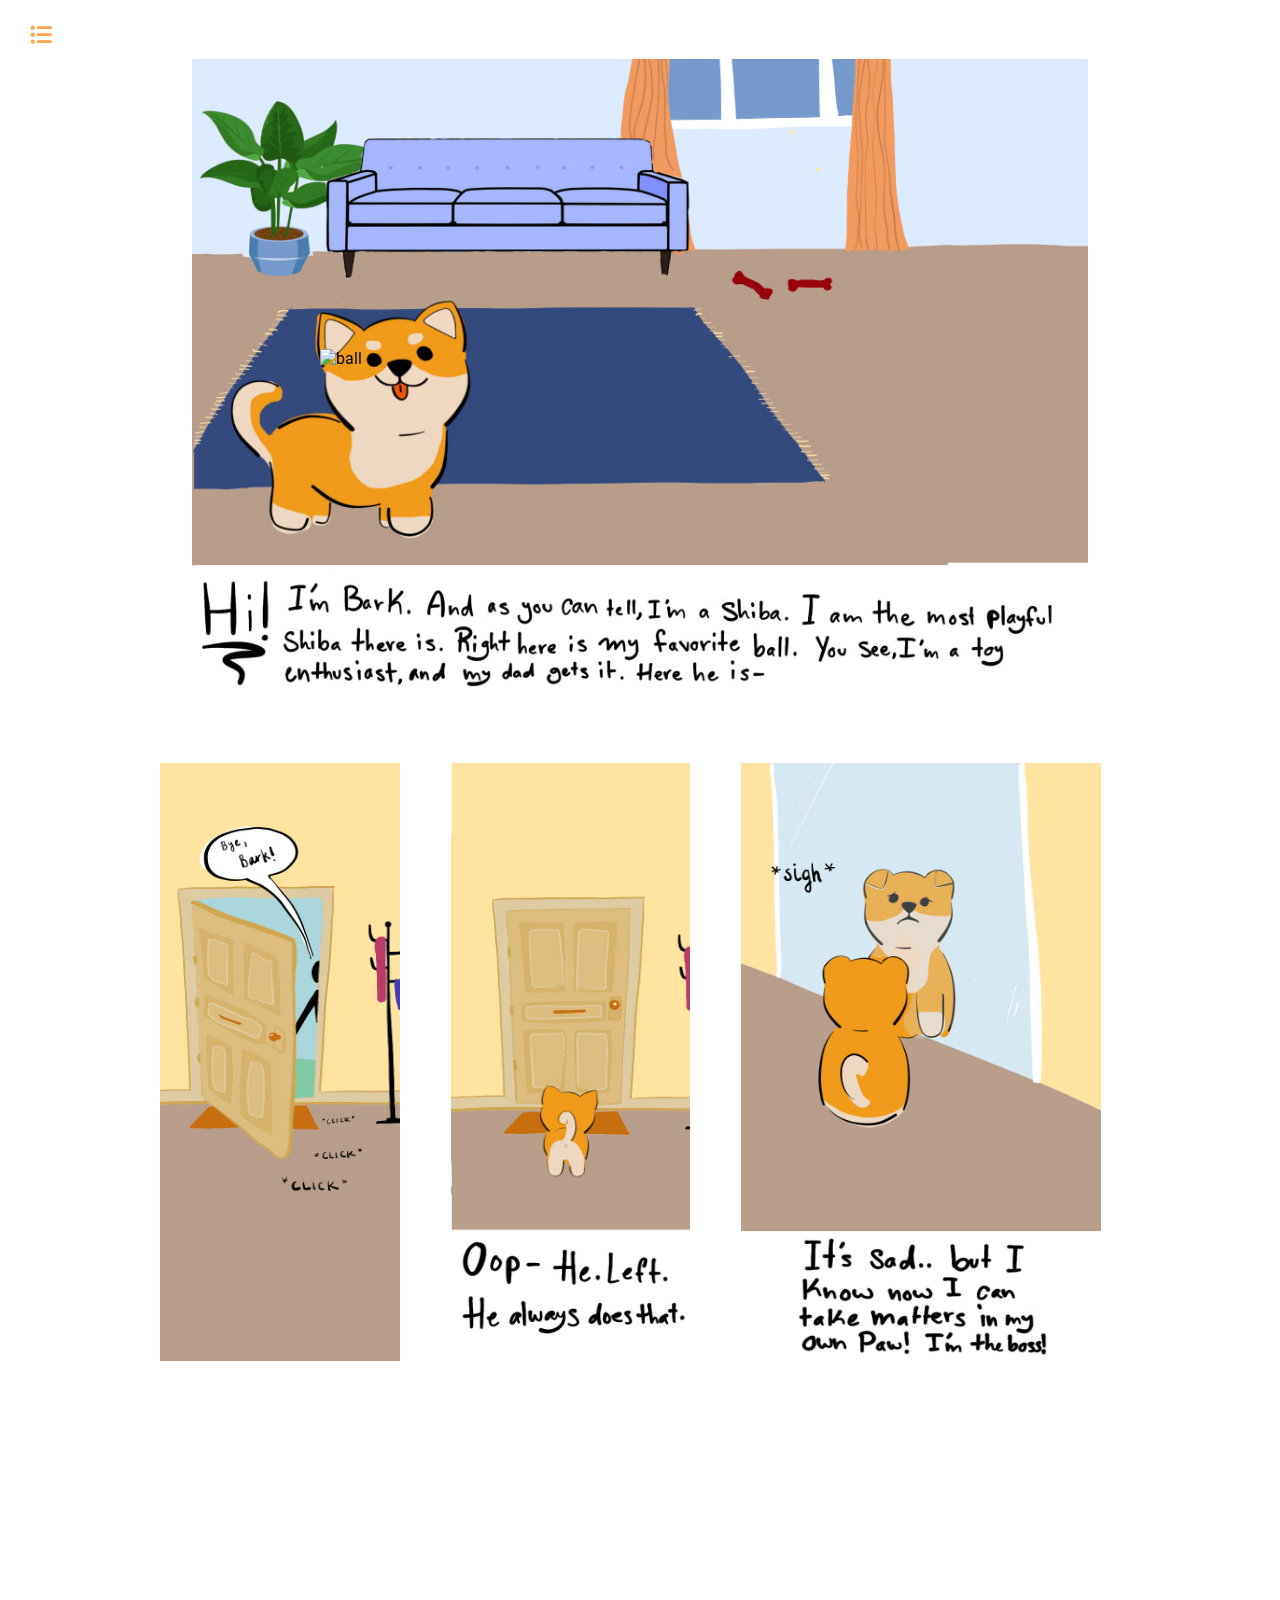
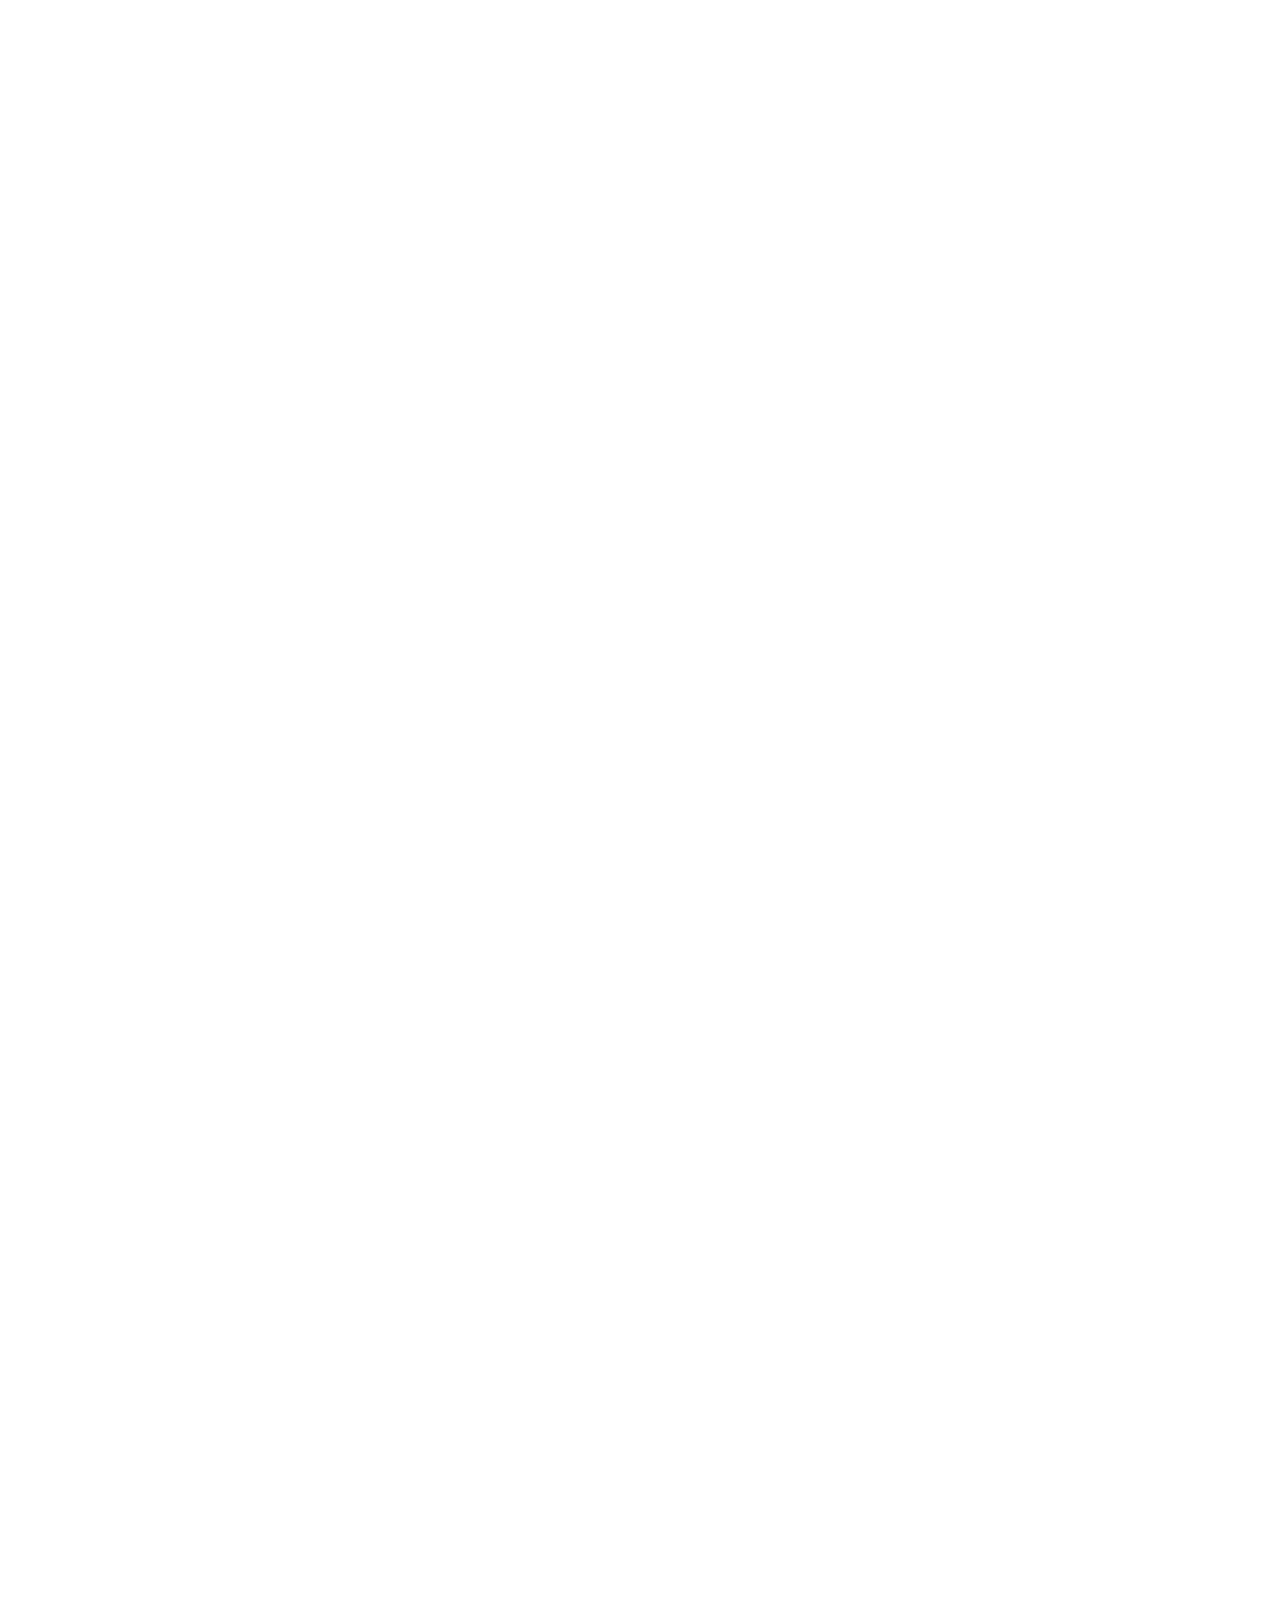
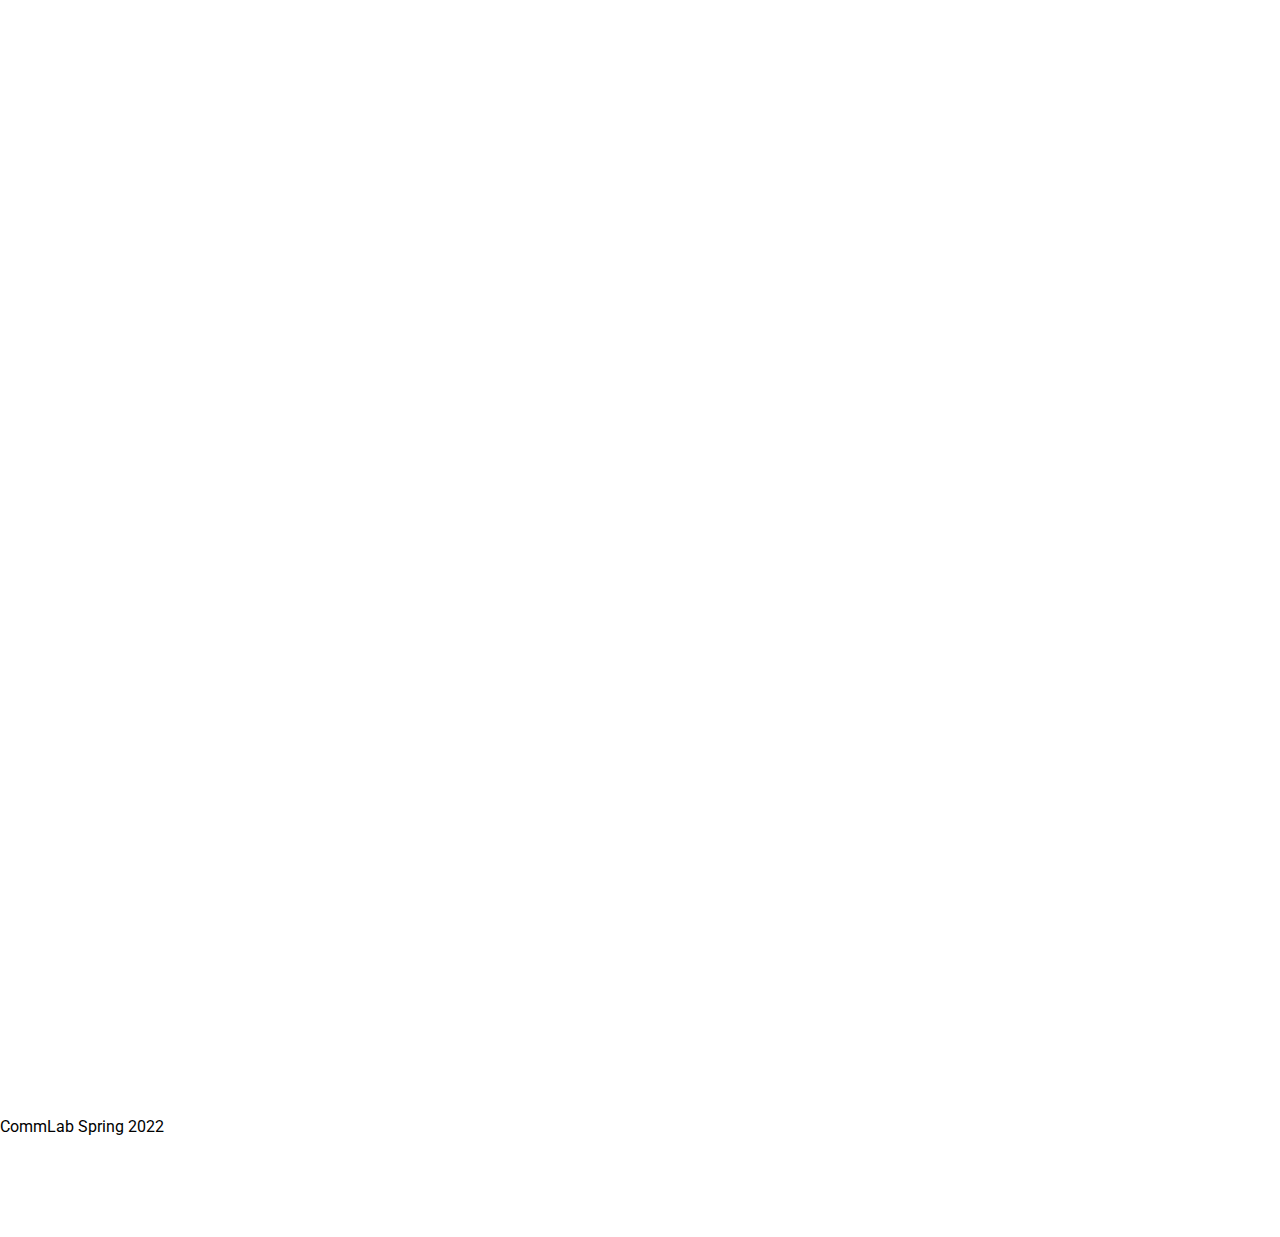
==== ComicWebsite/index.html @ 2ff25458 "ball fixed" ====
<!DOCTYPE html>
<html lang = "en" dir = "ltr">
	<head>
		<meta charset="utf-8">
		<title>ComixSite</title>
		<link rel="stylesheet" href="style.css">
		<link rel="stylesheet" href="https://cdnjs.cloudflare.com/ajax/libs/font-awesome/6.0.0/css/all.min.css">
		<link href="https://unpkg.com/aos@2.3.1/dist/aos.css" rel="stylesheet">
		<script src="https://unpkg.com/aos@2.3.1/dist/aos.js"></script>
		<script src="https://cdnjs.cloudflare.com/ajax/libs/howler/2.2.3/howler.js"></script>
		<script src = "jquery-3.6.0.min.js"></script>
		<!-- <script src="howler.min.js"></script> -->
		<script src="script.js" defer></script>

	</head>

	<body>
		<div class = "container">

			<div class = "sidebar">

				<ul>
					<li><a href="#film">
						<!--using span instead of div because this is inline text-->
						<span class="icon"><i class="fas fa-bone"></i></span>
						<span class="text">Comic</span>
						</a>
					</li>

					<li><a href="#synopsis">
						<span class="icon"><i class="fas fa-hand-peace"></i></span>
						<span class="text">Bloopers</span>
						</a>
					</li>

					<li><a href="#cast">
						<span class="icon"><i class="fas fa-user-group"></i></span>
						<span class="text">The Team</span>
						</a>
					</li>
				</ul>
			</div>

			<div class="header">
			    	<div class="navbar">
			        	<div class="bars">
			            	<a href="#">
			                	<i class="fas fa-list-ul"></i>
			            	</a>
			        	</div>
			    	</div>
			</div>

			<div id="main">
				<!-- Title Panel -->
				<div class = "panel" id = "pan0">
					<img src="panels/title.png" alt="panel0"> <!--id links to a tag above-->

				</div>

				<!--Panel1-->
				<div class = "panel" id = "pan1">
					<img src="panels/1.jpg" class="pan1-back" alt="panel1" data-aos="fade-up"> <!--id links to a tag above-->
					<img src="panels/ball.png" class="pan1-front" alt="ball" data-aos="fade-up" >

				</div>

				<!--Panel2-->
				<div class = "panel" id = "pan2">

					<div class = "subpanel">
						<div class = "img1">
							<img src="panels/2.jpg" alt="panel2" data-aos="fade-right"> <!--id links to a tag above-->
						</div>

						<div class= "img2">
							<img src="panels/3.jpg" alt="panel2" data-aos="fade-up" data-aos-delay="400" > <!--id links to a tag above-->
						</div>

						<div class = "img3">
							<img src="panels/4.jpg" alt="panel2" data-aos="fade-left" data-aos-delay="900" > <!--id links to a tag above-->
						</div>
						<!-- Sub divs for sub panels if needed -->
					</div>
				</div>

				<!--Panel1-->
				<div class = "panel" id = "pan3">
					<img src="panels/5.jpg" alt="panel3" data-aos="fade-up" data-aos-delay = "400" > <!--id links to a tag above-->
				</div>


				<!--Panel1-->
				<div class = "panel" id = "pan4">
					<div class = "subpanel">
						<div class = "img1">
							<img src="panels/6.jpg" alt="panel4" data-aos="fade-right" > <!--id links to a tag above-->
						</div>

						<div class= "img2">
							<img src="panels/7.jpg" alt="panel4" data-aos="zoom-in" data-aos-delay="400" > <!--id links to a tag above-->
						</div>

						<div class = "img3">
							<img src="panels/8.jpg" alt="panel4" data-aos="fade-left" data-aos-delay="900" > <!--id links to a tag above-->
						</div>
					</div>
				</div>

				<div class = "panel" id = "pan5">
					<div class = "subpanel">
						<div class = "img4">
							<img src="panels/9.jpg" alt="panel5" data-aos="fade-right"> <!--id links to a tag above-->
						</div>

						<div class= "img5">
							<img src="panels/10.jpg" alt="panel5" data-aos="zoom-in" data-aos-delay="400" > <!--id links to a tag above-->
						</div>

						<div class = "img6">
							<img src="panels/11.jpg" alt="panel5" data-aos="fade-left" data-aos-delay="900" > <!--id links to a tag above-->
						</div>
					</div>
				</div>

				<div class = "panel" id = "pan6">
					<img src="panels/12.jpg" alt="panel6" data-aos="fade-up" data-aos-delay = "400"> <!--id links to a tag above-->
				</div>

				<div>
				<p>	CommLab Spring 2022 </p>
				</div>


			</div>

		</div>

	</body>

</html>
---- ComicWebsite/style.css ----
@import url('https://fonts.googleapis.com/css2?family=Gideon+Roman&family=Roboto+Serif:ital@1&family=Roboto:wght@300&display=swap');
@import url('https://fonts.googleapis.com/css2?family=Gideon+Roman&family=Roboto:wght@300&display=swap');

*{ /*universal selector*/
	list-style: none;
    text-decoration: none;
    margin: 0;
    padding: 0;
    box-sizing: border-box;
	font-family: 'Roboto', sans-serif;
}
html {
	 scroll-snap-type: y mandatory;
}
body{
    background: white;
}

.sidebar{
    background: white; /*colors picked from hex value generator*/
    /*defining sidebar dimensions*/
    position: fixed;
    top: 0;
  	left: 0;
    width: 225px;
    height: 100%;
    padding: 20px 0;
    border-right: 2px solid #ff8000;
    /*to control speed at which bar shows up*/
    transition: all 0.9s ease;
}

.sidebar ul li a{
    display: block;
    padding: 13px 30px;
    border-bottom: 1px solid #ff8000;
    color: #e67300;
    font-size: 20px;
    position: relative;
}

.sidebar .icon{
    color: #ff8000;
    width: 30px;
    display: inline-block;
}


.sidebar ul li a:hover{ /*if hover over ul, li, or a tags specifically*/
    color: white;
    background: #ff8000;
    border-right: 2px solid #ff8000;
}

.sidebar ul li a:hover .icon{
    color: white;
}

.header { /*defining dimensions for page with the sidebar toggled on inititally*/
	position: absolute;
	top: 0;
    margin-left: 225px;
    font-size: 22px;
    /*adding transition to synch with sidebar*/
    transition: all 0.9s ease;
    width: calc(100% - 225px); /*to keep width fixed regardless of siderbar toggle*/
}

.navbar{
	/*defining dimensions for header bar*/
    background: white;
    height: 70px;
    display: flex;
    align-items: center;
    padding: 0 30px;
}

.bars a{
    color: #ffa64d;
}

.bars a:hover{ /*if hovering over the bar icon*/
    color: #e67300;
}




 /*#main{
	display:  flex;
	column and flex:1 to make every section fit into a column
	flex-direction: column;
	flex:  1;
	align-items: center;
	font-size: 25px;
	margin-top: 80px;
	margin-left: 225px;
    adding transition to synch with sidebar
    transition: all 0.5s ease;
    width: calc(100% - 225px); /*to keep width fixed regardless of siderbar toggle
}  */

.panel {
	display: flex;
	flex-direction: column;
	margin: 40px;
	margin-left: 225px;
	width: calc(100% - 225px);
	justify-content: center;
	scroll-snap-align: center;
	transition: all 0.9s ease; 
    scroll-snap-stop: center;
}

.subpanel{
	display: flex;
	flex-direction: row;
	width: 100%;
	justify-content: right;
	text-align: right;
	margin-top: 20px;
}
#pan1 {
	position: relative;
}
.pan1-back {
	position: relative;
}

.pan1-front {
	position: absolute;
	z-index: 2;
	max-width: 400px;
	max-height: 400px;
	top: calc(40%);
	left: calc(23%);
	transition: transform 0.9s ease;
}
.img1{
	flex: 1;
	text-align: right;
	margin-left: 4.5%;
}
.img2{
	flex: 1;
	text-align: center;
}
.img3{
	flex: 1.5;
	text-align: left;
	margin-right: 2%;
}

.img1 img, .img2 img, .img3 img {
	height: 90%;
	width:85%;
}

.img4{
	flex: 1;
	text-align: right;
	margin-left: 5%;
}
.img5{
	flex: 1.25;
	text-align: center;
}
.img6{
	flex: 1;
	text-align: left;
	margin-right: 4%;
}

.img4 img, .img5 img, .img6 img {
	height: 90%;
}

#pan0{
	margin-top: -60px;
	padding-bottom: 60px;
}

/* #pan6{
	padding-bottom: 50px;
} */

.panel img{
	flex: 1;
	width: 70%;
	align-self: center;
}


body.active .sidebar{ /*if sidebar is active*/
    left: -225px;
}

body.active .header, body.active .main, body.active .panel{ /*if sidebar is not active*/
    margin-left: 0px;
    width: 100%;
}

body.active .pan1-front{
	top: calc(45%);
	left: calc(25%);
}
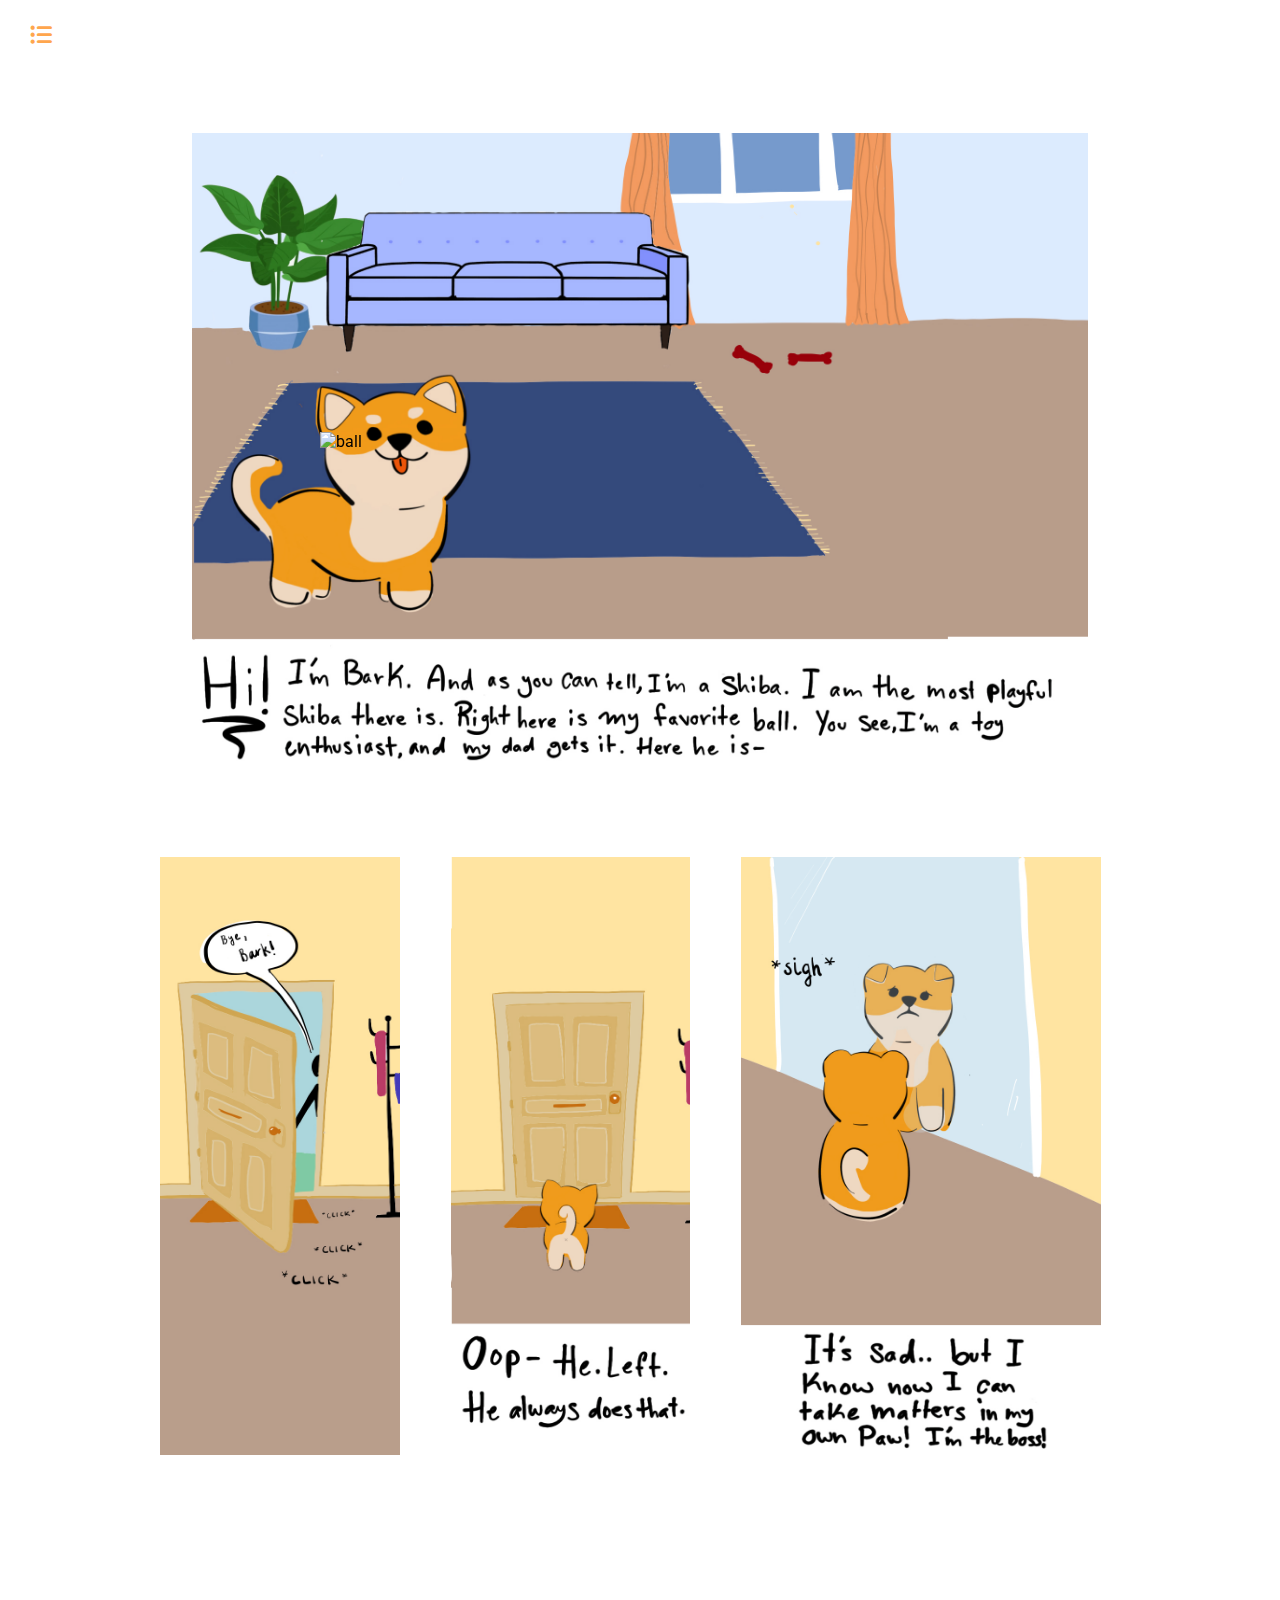
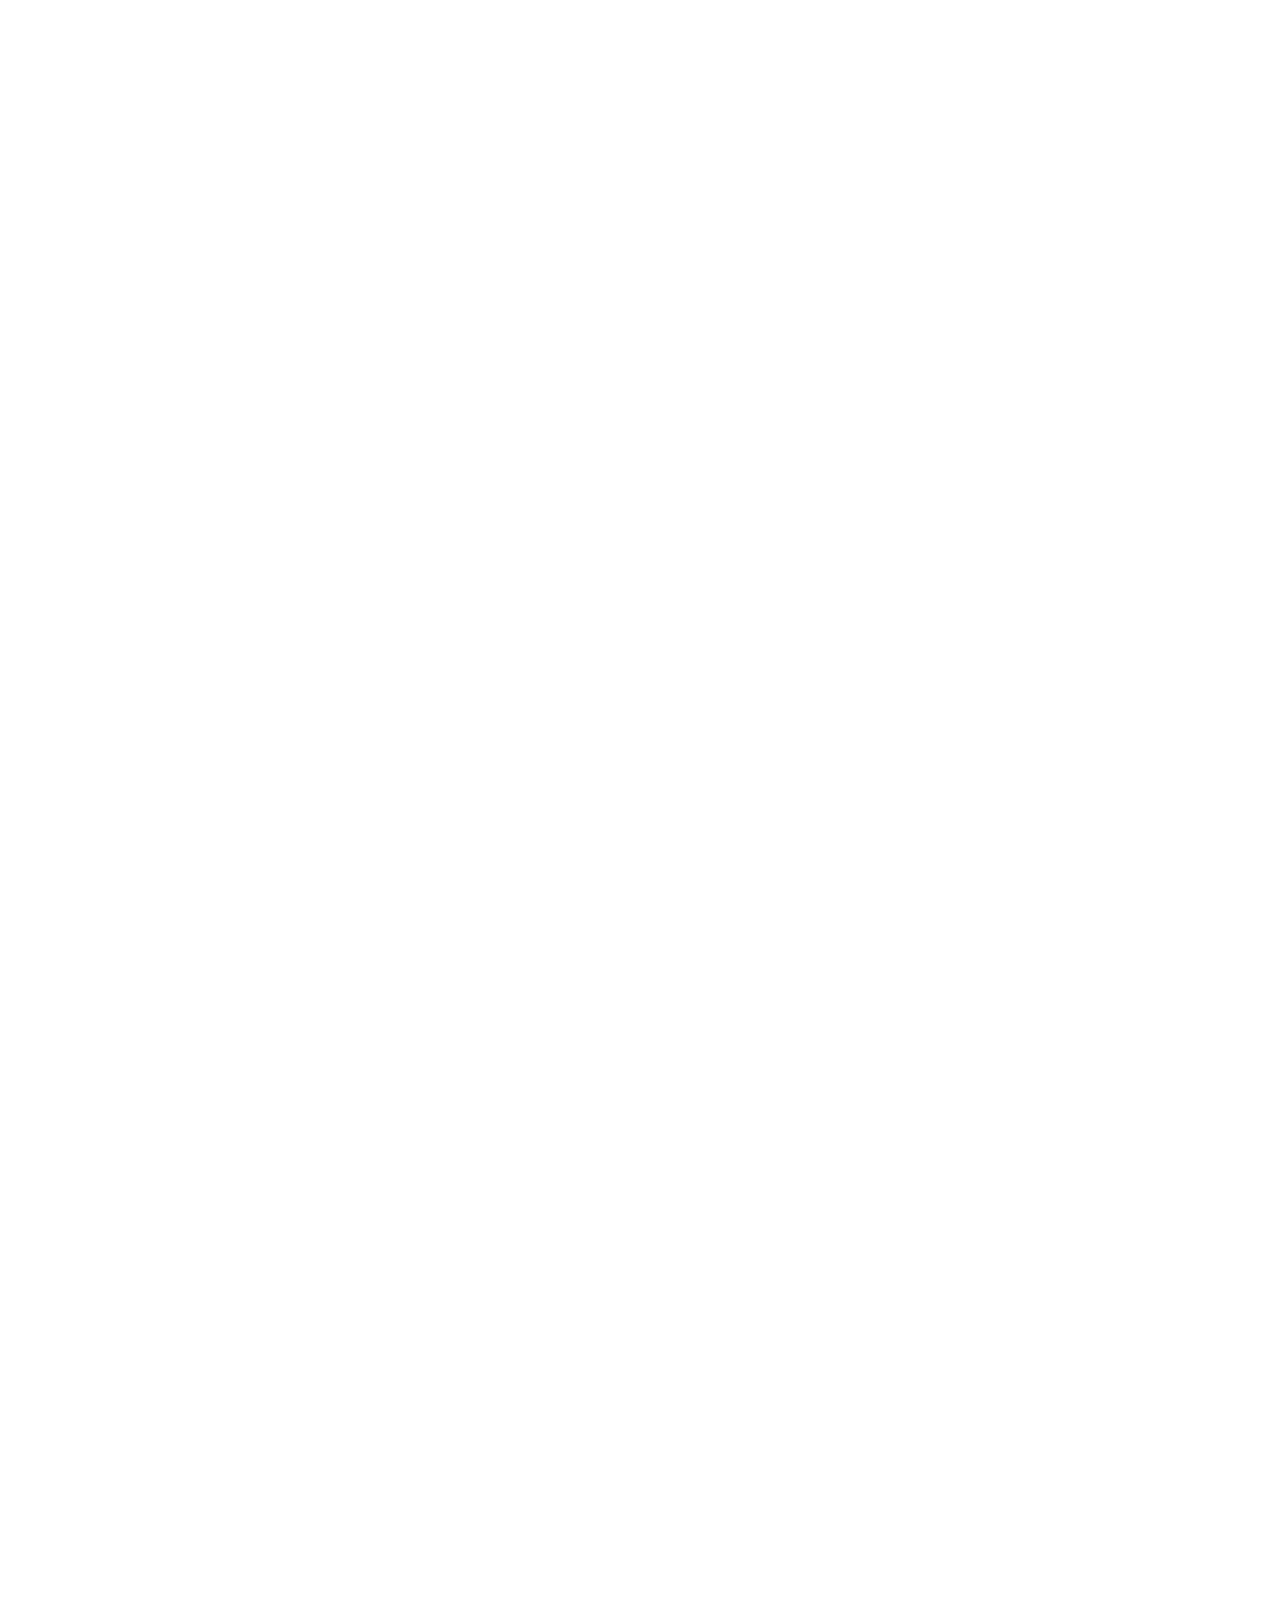
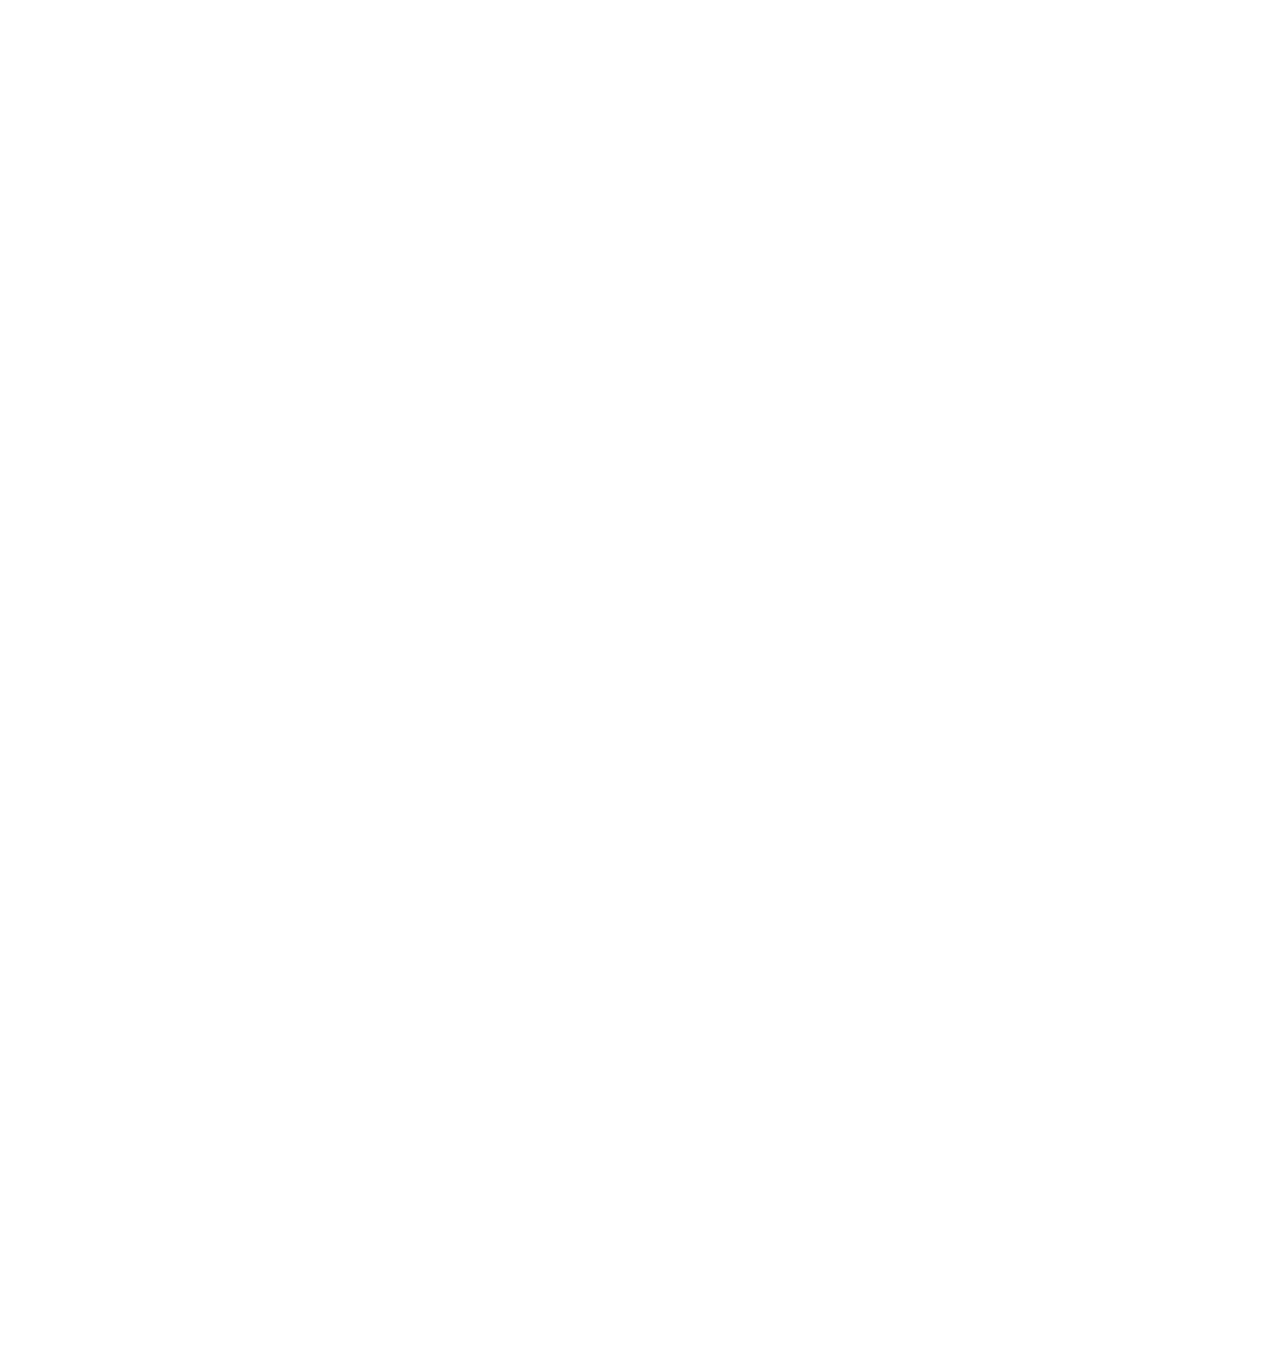
==== commit 511fb368: "added button" ====
--- a/ComicWebsite/index.html
+++ b/ComicWebsite/index.html
@@ -54,15 +54,22 @@
 			<div id="main">
 				<!-- Title Panel -->
 				<div class = "panel" id = "pan0">
+					<audio controls autoplay>
+  					<source src="sounds/barkBarking.mp3">
+					</audio>
 					<img src="panels/title.png" alt="panel0"> <!--id links to a tag above-->
-
+					<div class = "subpanel">
+						<!-- Sub divs for sub panels if needed -->
+					</div>
 				</div>
 
 				<!--Panel1-->
 				<div class = "panel" id = "pan1">
-					<img src="panels/1.jpg" class="pan1-back" alt="panel1" data-aos="fade-up"> <!--id links to a tag above-->
-					<img src="panels/ball.png" class="pan1-front" alt="ball" data-aos="fade-up" >
-
+					<img src="panels/1.jpg" class="pan1-back" alt="panel1" data-aos="fade-up" data-aos-duration="800"> <!--id links to a tag above-->
+					<img src="panels/ball.png" id = "ball" class="pan1-front" alt="ball" data-aos="fade-up" data-aos-duration="800">
+					<div class = "subpanel">
+						<!-- Sub divs for sub panels if needed -->
+					</div>
 				</div>
 
 				<!--Panel2-->
@@ -70,15 +77,15 @@
 
 					<div class = "subpanel">
 						<div class = "img1">
-							<img src="panels/2.jpg" alt="panel2" data-aos="fade-right"> <!--id links to a tag above-->
+							<img src="panels/2.jpg" alt="panel2" data-aos="fade-right" data-aos-duration="800"> <!--id links to a tag above-->
 						</div>
 
 						<div class= "img2">
-							<img src="panels/3.jpg" alt="panel2" data-aos="fade-up" data-aos-delay="400" > <!--id links to a tag above-->
+							<img src="panels/3.jpg" alt="panel2" data-aos="fade-up" data-aos-delay="400" data-aos-duration="800"> <!--id links to a tag above-->
 						</div>
 
 						<div class = "img3">
-							<img src="panels/4.jpg" alt="panel2" data-aos="fade-left" data-aos-delay="900" > <!--id links to a tag above-->
+							<img src="panels/4.jpg" alt="panel2" data-aos="fade-left" data-aos-delay="900" data-aos-duration="800"> <!--id links to a tag above-->
 						</div>
 						<!-- Sub divs for sub panels if needed -->
 					</div>
@@ -86,7 +93,10 @@
 
 				<!--Panel1-->
 				<div class = "panel" id = "pan3">
-					<img src="panels/5.jpg" alt="panel3" data-aos="fade-up" data-aos-delay = "400" > <!--id links to a tag above-->
+					<img src="panels/5.jpg" alt="panel3" data-aos="fade-up" data-aos-duration="800"> <!--id links to a tag above-->
+					<div class = "subpanel">
+						<!-- Sub divs for sub panels if needed -->
+					</div>
 				</div>
 
 
@@ -94,15 +104,15 @@
 				<div class = "panel" id = "pan4">
 					<div class = "subpanel">
 						<div class = "img1">
-							<img src="panels/6.jpg" alt="panel4" data-aos="fade-right" > <!--id links to a tag above-->
+							<img src="panels/6.jpg" alt="panel4" data-aos="fade-right" data-aos-duration="800"> <!--id links to a tag above-->
 						</div>
 
 						<div class= "img2">
-							<img src="panels/7.jpg" alt="panel4" data-aos="zoom-in" data-aos-delay="400" > <!--id links to a tag above-->
+							<img src="panels/7.jpg" alt="panel4" data-aos="zoom-in" data-aos-delay="400" data-aos-duration="800"> <!--id links to a tag above-->
 						</div>
 
 						<div class = "img3">
-							<img src="panels/8.jpg" alt="panel4" data-aos="fade-left" data-aos-delay="900" > <!--id links to a tag above-->
+							<img src="panels/8.jpg" alt="panel4" data-aos="fade-left" data-aos-delay="900" data-aos-duration="800"> <!--id links to a tag above-->
 						</div>
 					</div>
 				</div>
@@ -110,30 +120,31 @@
 				<div class = "panel" id = "pan5">
 					<div class = "subpanel">
 						<div class = "img4">
-							<img src="panels/9.jpg" alt="panel5" data-aos="fade-right"> <!--id links to a tag above-->
+							<img src="panels/9.jpg" alt="panel5" data-aos="fade-right" data-aos-duration="800"> <!--id links to a tag above-->
 						</div>
 
 						<div class= "img5">
-							<img src="panels/10.jpg" alt="panel5" data-aos="zoom-in" data-aos-delay="400" > <!--id links to a tag above-->
+							<img src="panels/10.jpg" alt="panel5" data-aos="zoom-in" data-aos-delay="400" data-aos-duration="800"> <!--id links to a tag above-->
 						</div>
 
 						<div class = "img6">
-							<img src="panels/11.jpg" alt="panel5" data-aos="fade-left" data-aos-delay="900" > <!--id links to a tag above-->
+							<img src="panels/11.jpg" alt="panel5" data-aos="fade-left" data-aos-delay="900" data-aos-duration="800"> <!--id links to a tag above-->
 						</div>
 					</div>
 				</div>
 
 				<div class = "panel" id = "pan6">
-					<img src="panels/12.jpg" alt="panel6" data-aos="fade-up" data-aos-delay = "400"> <!--id links to a tag above-->
+					<img src="panels/12.jpg" alt="panel6" data-aos="fade-up" data-aos-duration="800"> <!--id links to a tag above-->
+					<div class = "subpanel">
+						<!-- Sub divs for sub panels if needed -->
+					</div>
 				</div>
 
 				<div>
-				<p>	CommLab Spring 2022 </p>
 				</div>
 
 
 			</div>
-
 		</div>
 
 	</body>
--- a/ComicWebsite/style.css
+++ b/ComicWebsite/style.css
@@ -201,8 +201,8 @@
 }
 
 body.active .pan1-front{
-	top: calc(45%);
-	left: calc(25%);
-}
-
-
+	top: 45%;
+	left: 25%;
+}
+
+
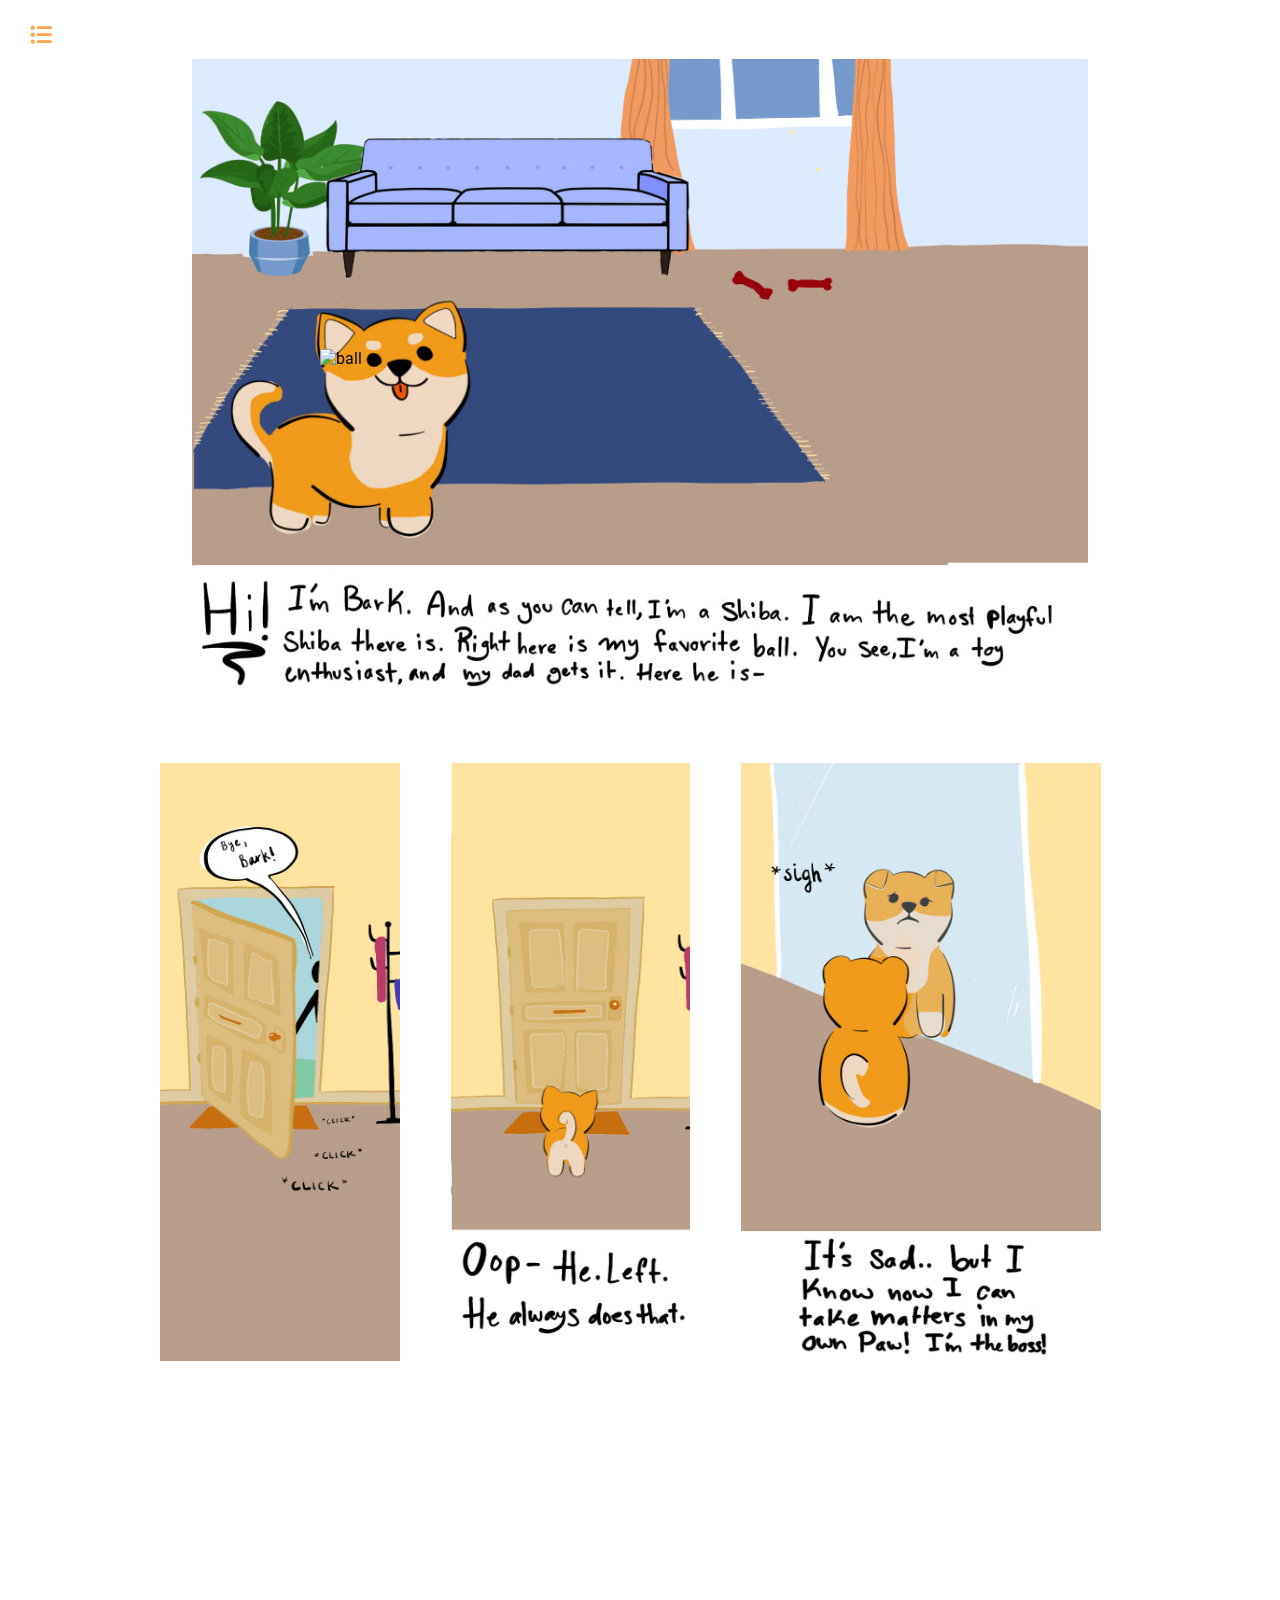
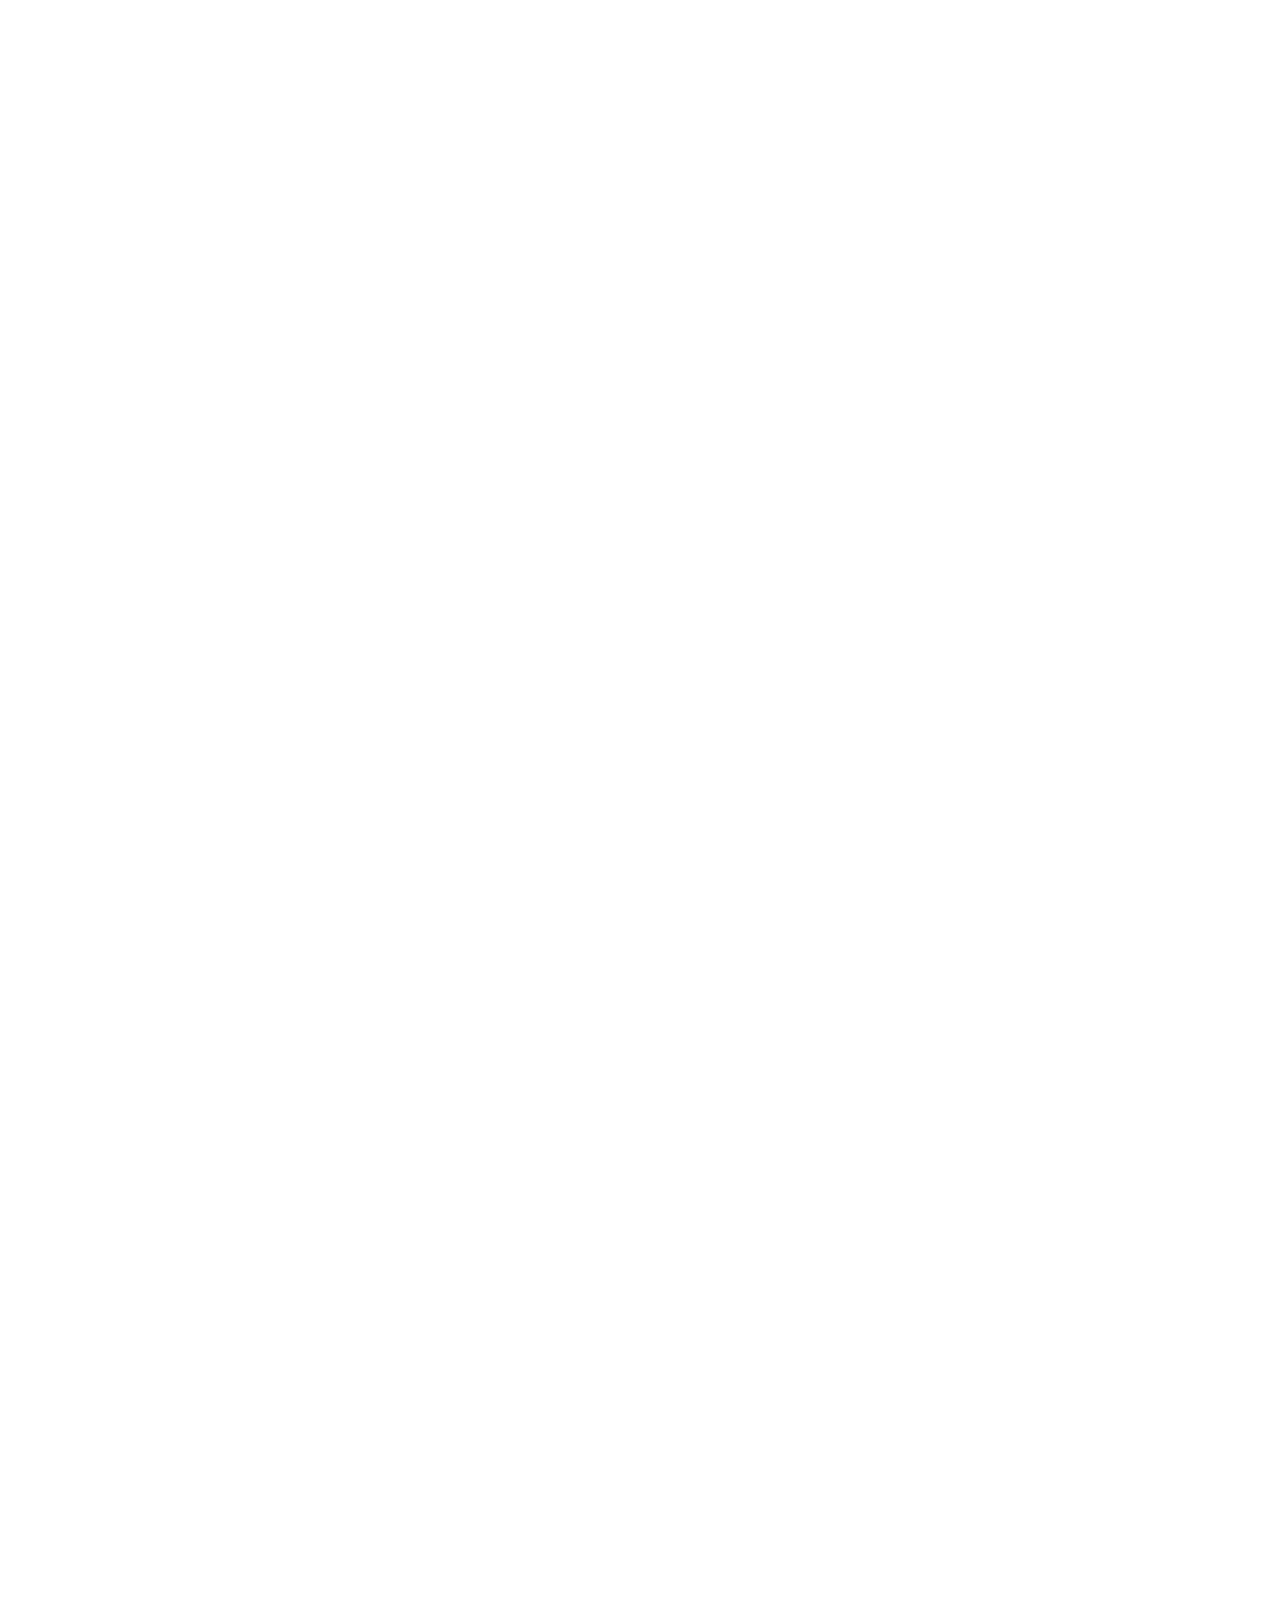
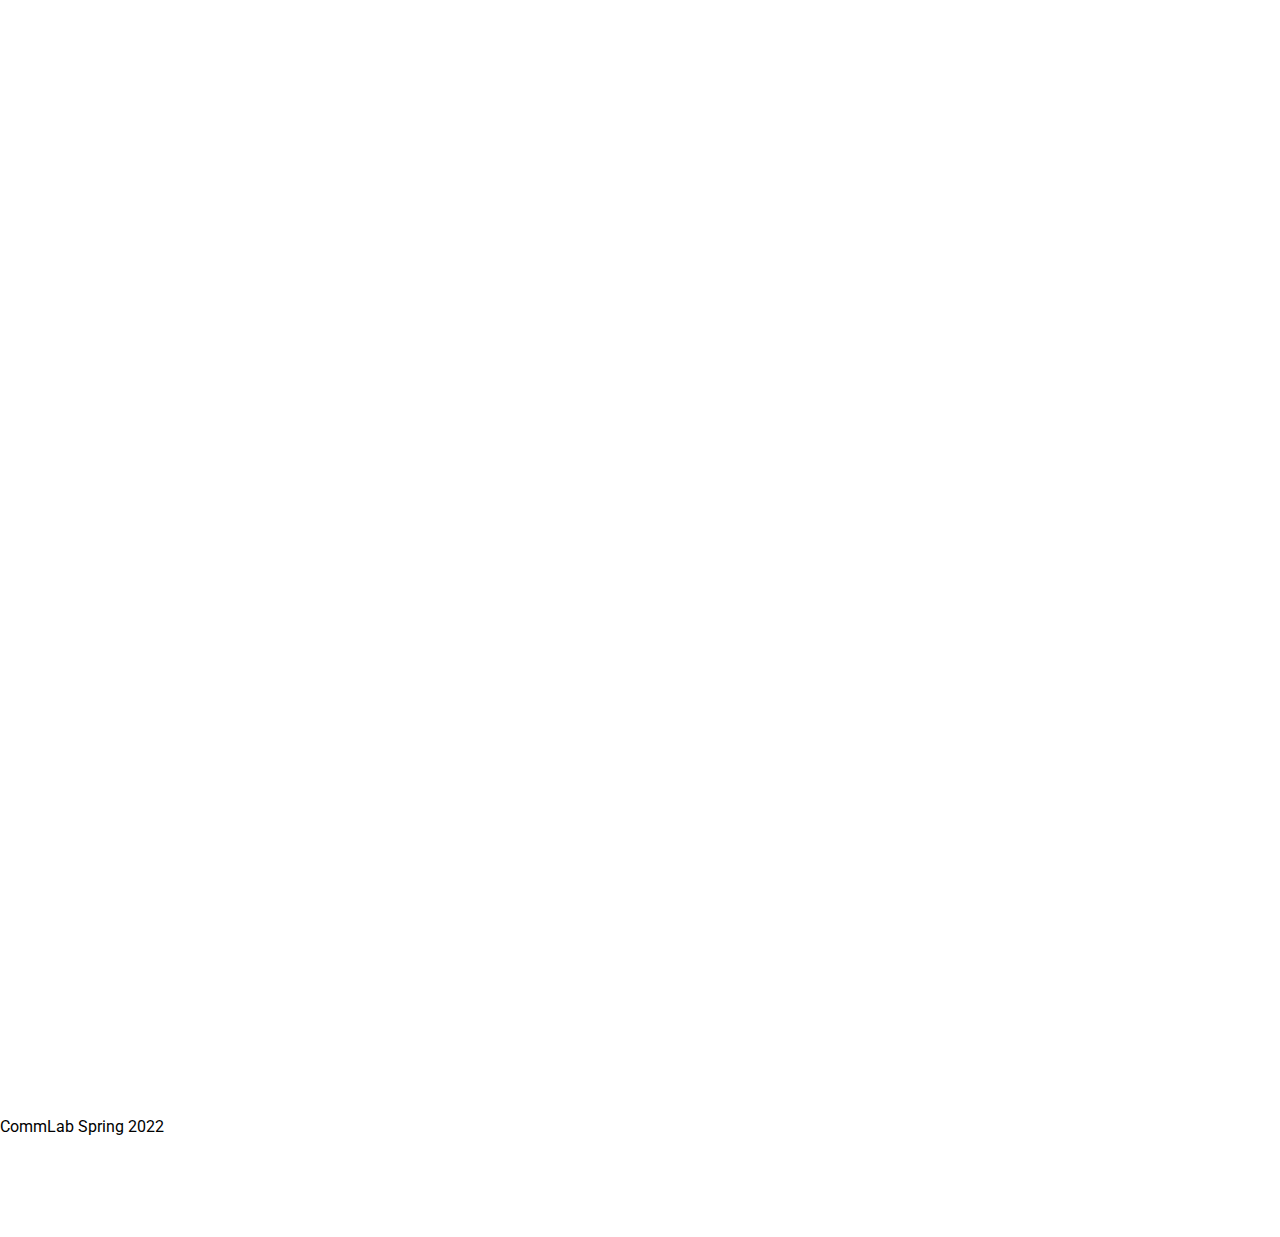
==== commit a451ad9f: "team.html added" ====
--- a/ComicWebsite/index.html
+++ b/ComicWebsite/index.html
@@ -20,7 +20,7 @@
 			<div class = "sidebar">
 
 				<ul>
-					<li><a href="#film">
+					<li><a href="index.html">
 						<!--using span instead of div because this is inline text-->
 						<span class="icon"><i class="fas fa-bone"></i></span>
 						<span class="text">Comic</span>
@@ -54,22 +54,15 @@
 			<div id="main">
 				<!-- Title Panel -->
 				<div class = "panel" id = "pan0">
-					<audio controls autoplay>
-  					<source src="sounds/barkBarking.mp3">
-					</audio>
 					<img src="panels/title.png" alt="panel0"> <!--id links to a tag above-->
-					<div class = "subpanel">
-						<!-- Sub divs for sub panels if needed -->
-					</div>
+
 				</div>
 
 				<!--Panel1-->
 				<div class = "panel" id = "pan1">
-					<img src="panels/1.jpg" class="pan1-back" alt="panel1" data-aos="fade-up" data-aos-duration="800"> <!--id links to a tag above-->
-					<img src="panels/ball.png" id = "ball" class="pan1-front" alt="ball" data-aos="fade-up" data-aos-duration="800">
-					<div class = "subpanel">
-						<!-- Sub divs for sub panels if needed -->
-					</div>
+					<img src="panels/1.jpg" class="pan1-back" alt="panel1" data-aos="fade-up"> <!--id links to a tag above-->
+					<img src="panels/ball.png" class="pan1-front" alt="ball" data-aos="fade-up" >
+
 				</div>
 
 				<!--Panel2-->
@@ -77,15 +70,15 @@
 
 					<div class = "subpanel">
 						<div class = "img1">
-							<img src="panels/2.jpg" alt="panel2" data-aos="fade-right" data-aos-duration="800"> <!--id links to a tag above-->
+							<img src="panels/2.jpg" alt="panel2" data-aos="fade-right"> <!--id links to a tag above-->
 						</div>
 
 						<div class= "img2">
-							<img src="panels/3.jpg" alt="panel2" data-aos="fade-up" data-aos-delay="400" data-aos-duration="800"> <!--id links to a tag above-->
+							<img src="panels/3.jpg" alt="panel2" data-aos="fade-up" data-aos-delay="400" > <!--id links to a tag above-->
 						</div>
 
 						<div class = "img3">
-							<img src="panels/4.jpg" alt="panel2" data-aos="fade-left" data-aos-delay="900" data-aos-duration="800"> <!--id links to a tag above-->
+							<img src="panels/4.jpg" alt="panel2" data-aos="fade-left" data-aos-delay="900" > <!--id links to a tag above-->
 						</div>
 						<!-- Sub divs for sub panels if needed -->
 					</div>
@@ -93,10 +86,7 @@
 
 				<!--Panel1-->
 				<div class = "panel" id = "pan3">
-					<img src="panels/5.jpg" alt="panel3" data-aos="fade-up" data-aos-duration="800"> <!--id links to a tag above-->
-					<div class = "subpanel">
-						<!-- Sub divs for sub panels if needed -->
-					</div>
+					<img src="panels/5.jpg" alt="panel3" data-aos="fade-up" data-aos-delay = "300" > <!--id links to a tag above-->
 				</div>
 
 
@@ -104,15 +94,15 @@
 				<div class = "panel" id = "pan4">
 					<div class = "subpanel">
 						<div class = "img1">
-							<img src="panels/6.jpg" alt="panel4" data-aos="fade-right" data-aos-duration="800"> <!--id links to a tag above-->
+							<img src="panels/6.jpg" alt="panel4" data-aos="fade-right"> <!--id links to a tag above-->
 						</div>
 
 						<div class= "img2">
-							<img src="panels/7.jpg" alt="panel4" data-aos="zoom-in" data-aos-delay="400" data-aos-duration="800"> <!--id links to a tag above-->
+							<img src="panels/7.jpg" alt="panel4" data-aos="zoom-in" data-aos-delay="400" > <!--id links to a tag above-->
 						</div>
 
 						<div class = "img3">
-							<img src="panels/8.jpg" alt="panel4" data-aos="fade-left" data-aos-delay="900" data-aos-duration="800"> <!--id links to a tag above-->
+							<img src="panels/8.jpg" alt="panel4" data-aos="fade-left" data-aos-delay="900" > <!--id links to a tag above-->
 						</div>
 					</div>
 				</div>
@@ -120,31 +110,30 @@
 				<div class = "panel" id = "pan5">
 					<div class = "subpanel">
 						<div class = "img4">
-							<img src="panels/9.jpg" alt="panel5" data-aos="fade-right" data-aos-duration="800"> <!--id links to a tag above-->
+							<img src="panels/9.jpg" alt="panel5" data-aos="fade-right"> <!--id links to a tag above-->
 						</div>
 
 						<div class= "img5">
-							<img src="panels/10.jpg" alt="panel5" data-aos="zoom-in" data-aos-delay="400" data-aos-duration="800"> <!--id links to a tag above-->
+							<img src="panels/10.jpg" alt="panel5" data-aos="zoom-in" data-aos-delay="400" > <!--id links to a tag above-->
 						</div>
 
 						<div class = "img6">
-							<img src="panels/11.jpg" alt="panel5" data-aos="fade-left" data-aos-delay="900" data-aos-duration="800"> <!--id links to a tag above-->
+							<img src="panels/11.jpg" alt="panel5" data-aos="fade-left" data-aos-delay="900" > <!--id links to a tag above-->
 						</div>
 					</div>
 				</div>
 
 				<div class = "panel" id = "pan6">
-					<img src="panels/12.jpg" alt="panel6" data-aos="fade-up" data-aos-duration="800"> <!--id links to a tag above-->
-					<div class = "subpanel">
-						<!-- Sub divs for sub panels if needed -->
-					</div>
+					<img src="panels/12.jpg" alt="panel6" data-aos="fade-up" data-aos-delay = "300"> <!--id links to a tag above-->
 				</div>
 
 				<div>
+				<p>	CommLab Spring 2022 </p>
 				</div>
 
 
 			</div>
+
 		</div>
 
 	</body>
--- a/ComicWebsite/style.css
+++ b/ComicWebsite/style.css
@@ -190,6 +190,82 @@
 	align-self: center;
 }
 
+.section{
+	display: flex;
+	flex-direction: column;
+	flex: 1;
+	margin: 20px;
+	filter:  drop-shadow(2px 2px 4px #888888);
+	background-color: aliceblue;
+	width: 80%;
+	justify-content: center;
+}
+
+.content{
+	display: flex;
+}
+
+
+.section h3, b{
+
+	padding-top: 30px;
+	padding-bottom: 10px;
+	color:  #004d4d;
+	font-family: 'Roboto Serif', sans-serif;
+	font-weight: bold;
+	font-style: italic;
+	text-align: center;
+
+}
+
+.section h5{
+	flex: 1;
+	font-size: 1.4rem;
+	color:  #004d4d;
+	margin-top: 30px;
+	margin-left: 40px;
+	margin-bottom: 50px;
+	min-width: 400px;
+	max-width: 900px;
+}
+
+.section:hover{
+	background-color: #ffffe6;
+}
+
+.cast{
+	display: flex;
+	margin: 20px;
+}
+.person{
+	flex: 1;
+}
+
+.person .cont{
+	text-align: center;
+	font-family: 'Roboto', serif;
+	color: #004d4d;
+	padding: 10px;
+	font-weight: 600;
+}
+
+.person div{
+	text-align: center;
+	font-family: 'Roboto Serif', serif;
+	color: #004d4d;
+	padding: 10px;
+	font-weight: 600;
+}
+
+.person img{
+	display: block;
+	width: 300px;
+	height: 300px;
+	border-radius: 10%;
+	margin:  0 auto;
+}
+
+
 
 body.active .sidebar{ /*if sidebar is active*/
     left: -225px;
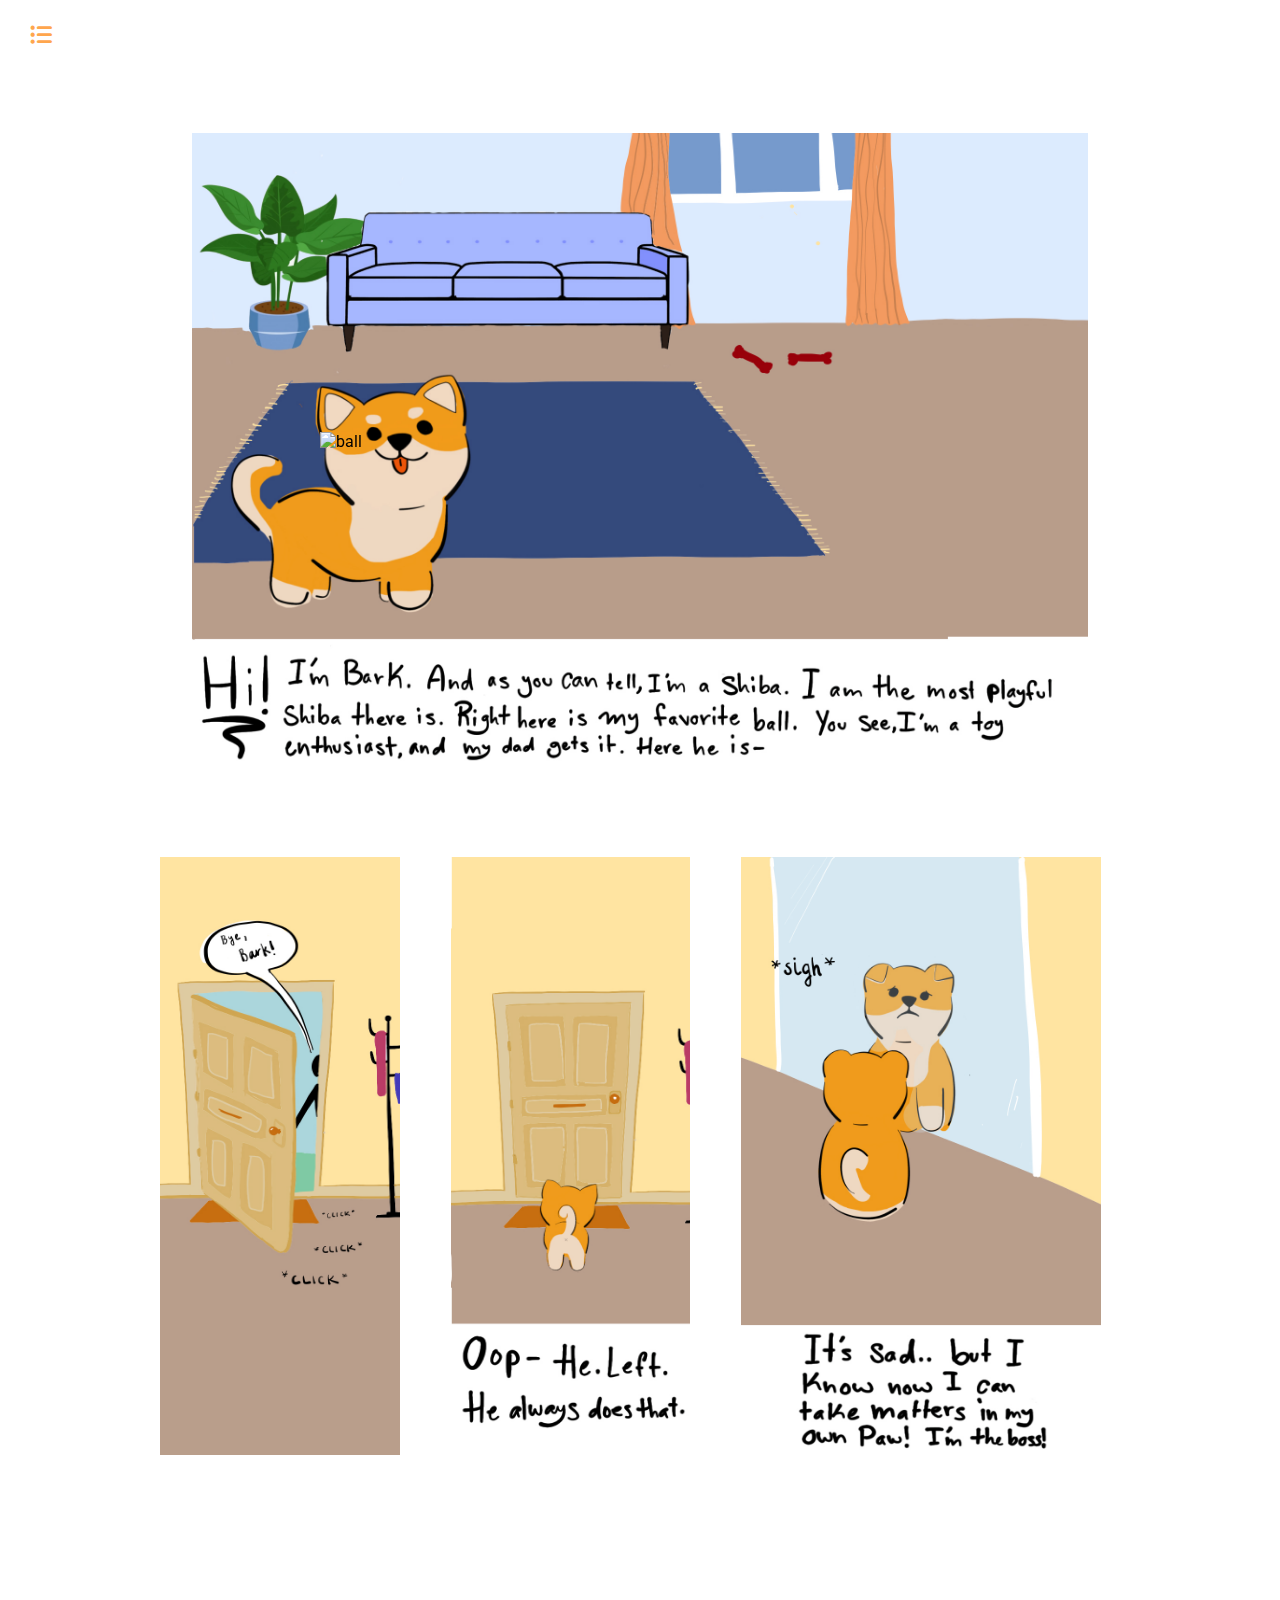
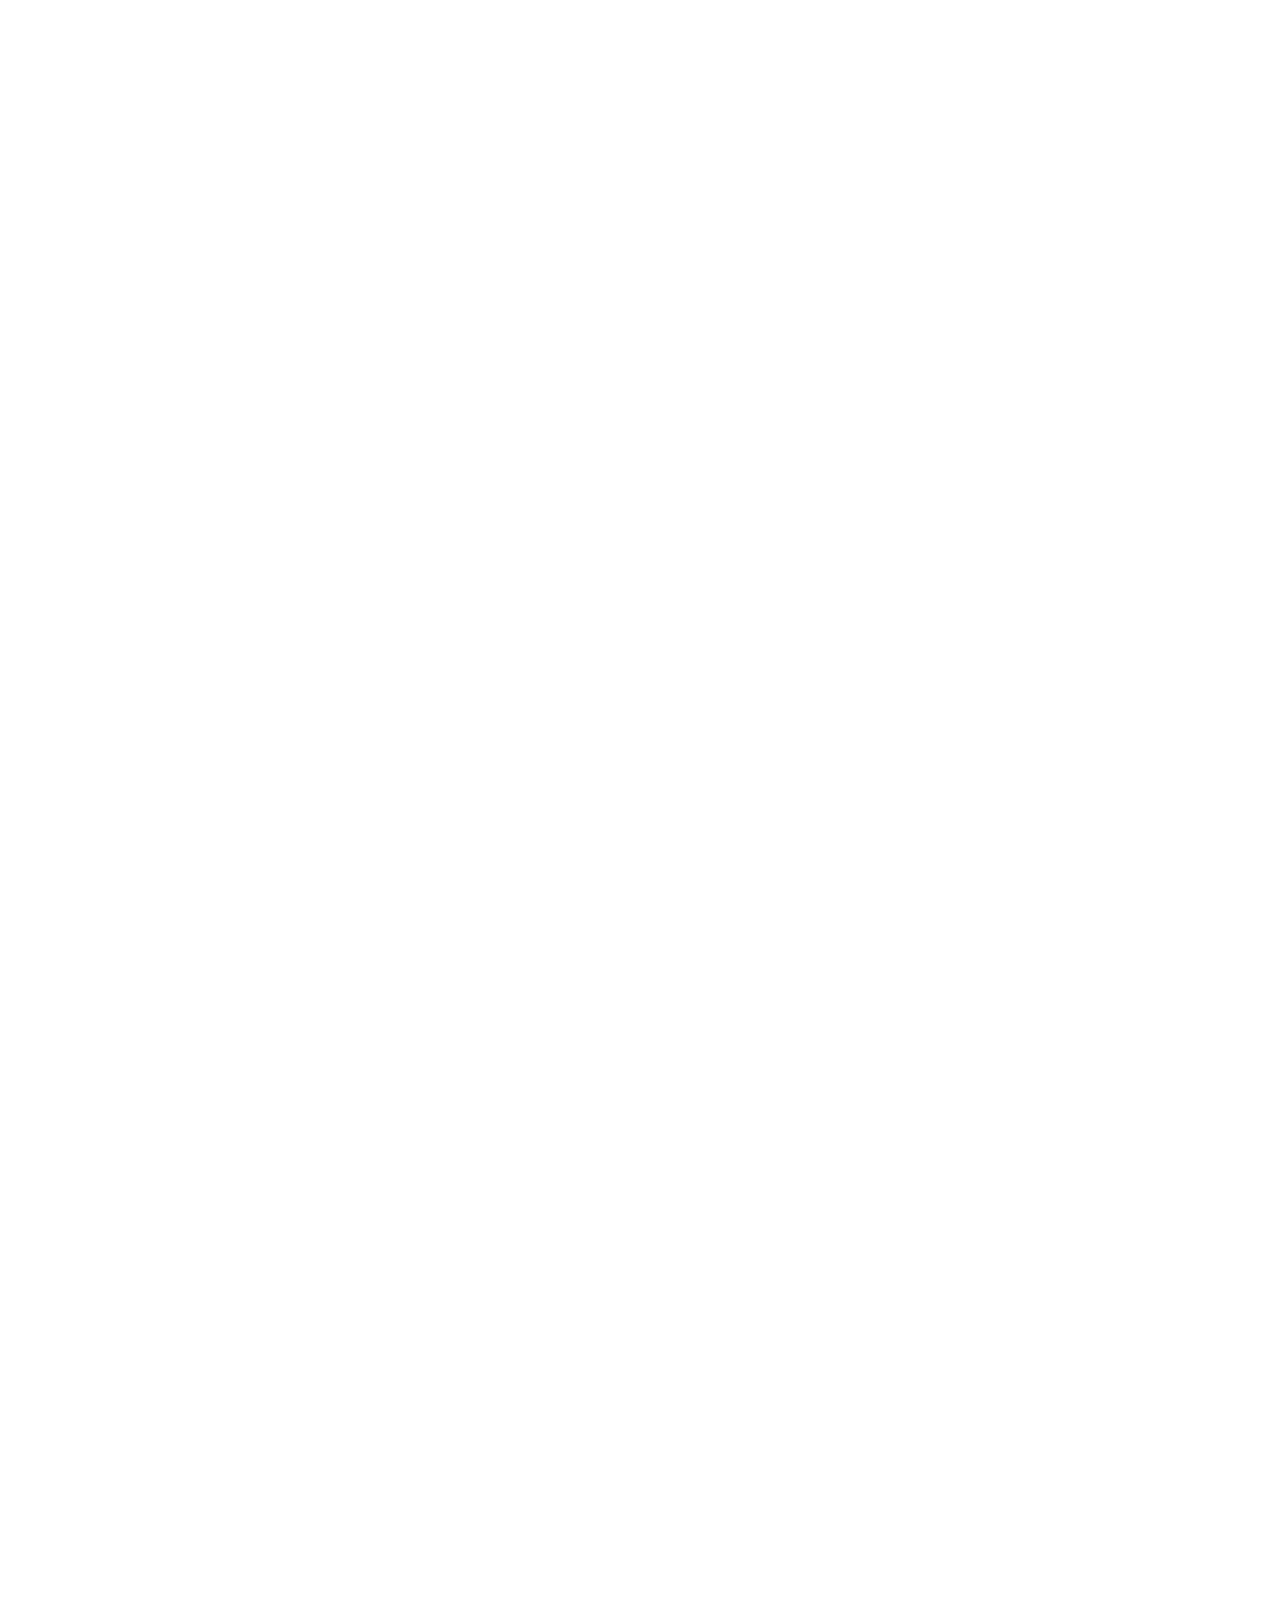
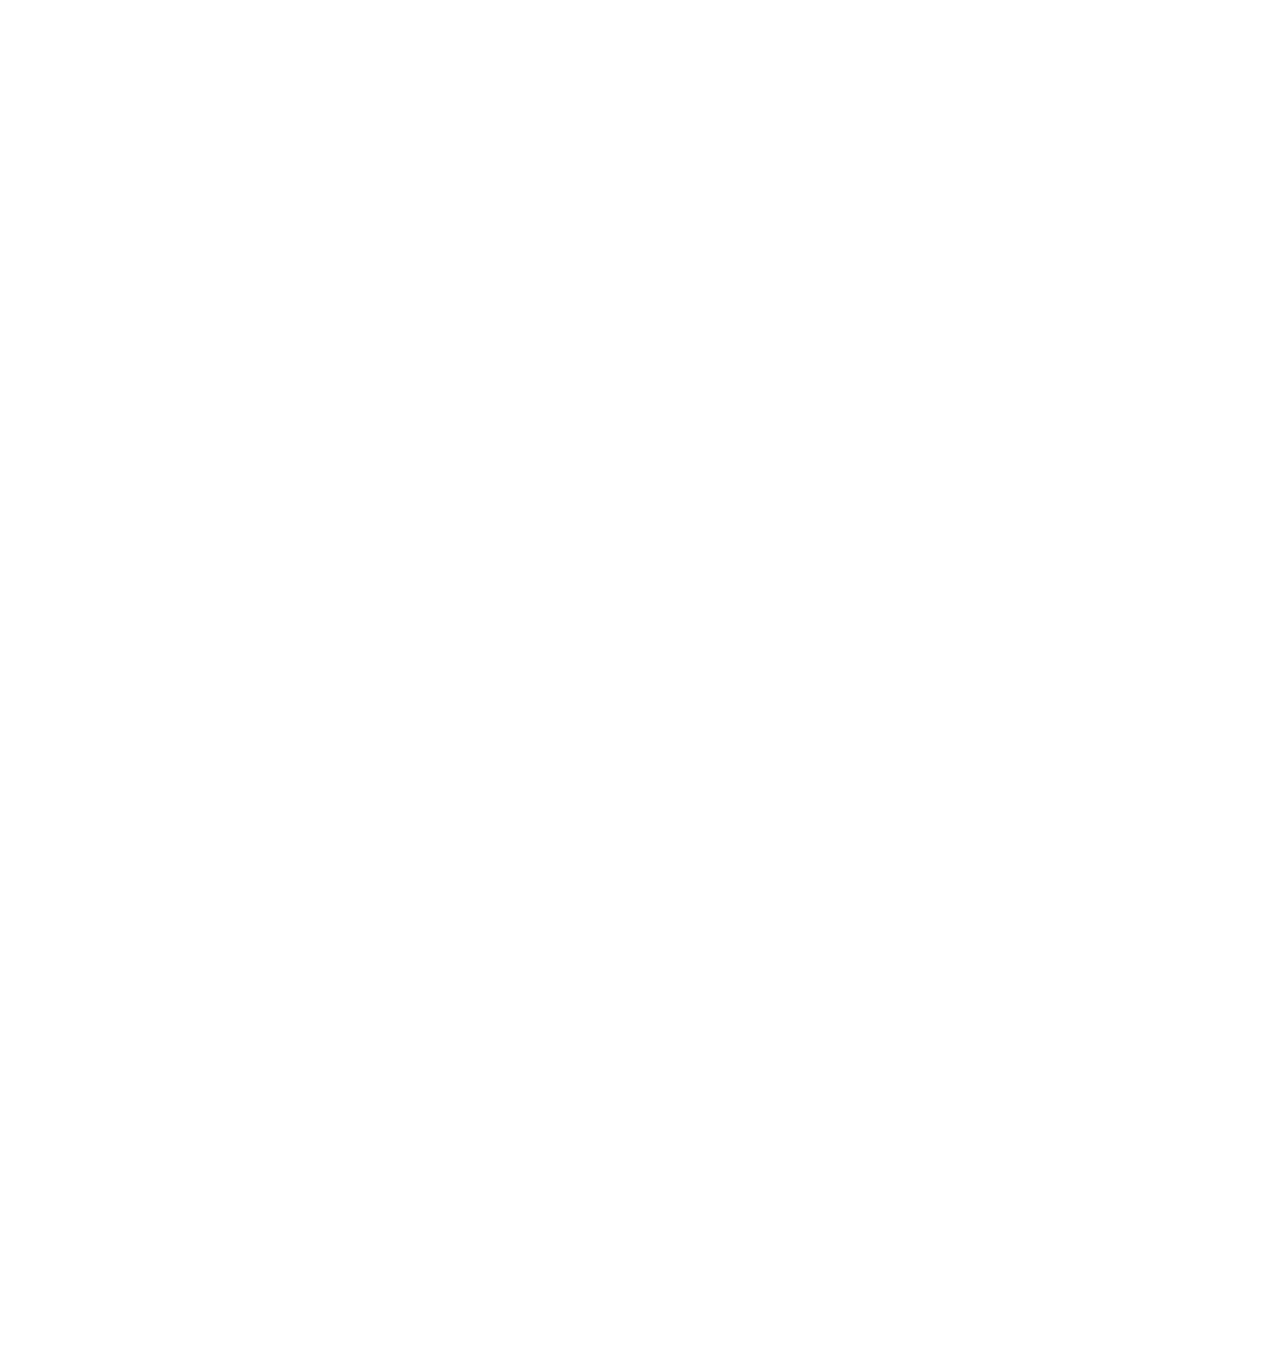
==== commit 962a3c91: "Merge branch 'main' of https://github.com/FatimaAlmaazmi/ComLab-Spring2022-Assignment2" ====
--- a/ComicWebsite/index.html
+++ b/ComicWebsite/index.html
@@ -33,7 +33,7 @@
 						</a>
 					</li>
 
-					<li><a href="#cast">
+					<li><a href="team.html">
 						<span class="icon"><i class="fas fa-user-group"></i></span>
 						<span class="text">The Team</span>
 						</a>
@@ -54,15 +54,22 @@
 			<div id="main">
 				<!-- Title Panel -->
 				<div class = "panel" id = "pan0">
+					<audio controls autoplay>
+  					<source src="sounds/barkBarking.mp3">
+					</audio>
 					<img src="panels/title.png" alt="panel0"> <!--id links to a tag above-->
-
+					<div class = "subpanel">
+						<!-- Sub divs for sub panels if needed -->
+					</div>
 				</div>
 
 				<!--Panel1-->
 				<div class = "panel" id = "pan1">
-					<img src="panels/1.jpg" class="pan1-back" alt="panel1" data-aos="fade-up"> <!--id links to a tag above-->
-					<img src="panels/ball.png" class="pan1-front" alt="ball" data-aos="fade-up" >
-
+					<img src="panels/1.jpg" class="pan1-back" alt="panel1" data-aos="fade-up" data-aos-duration="800"> <!--id links to a tag above-->
+					<img src="panels/ball.png" id = "ball" class="pan1-front" alt="ball" data-aos="fade-up" data-aos-duration="800">
+					<div class = "subpanel">
+						<!-- Sub divs for sub panels if needed -->
+					</div>
 				</div>
 
 				<!--Panel2-->
@@ -70,15 +77,15 @@
 
 					<div class = "subpanel">
 						<div class = "img1">
-							<img src="panels/2.jpg" alt="panel2" data-aos="fade-right"> <!--id links to a tag above-->
+							<img src="panels/2.jpg" alt="panel2" data-aos="fade-right" data-aos-duration="800"> <!--id links to a tag above-->
 						</div>
 
 						<div class= "img2">
-							<img src="panels/3.jpg" alt="panel2" data-aos="fade-up" data-aos-delay="400" > <!--id links to a tag above-->
+							<img src="panels/3.jpg" alt="panel2" data-aos="fade-up" data-aos-delay="400" data-aos-duration="800"> <!--id links to a tag above-->
 						</div>
 
 						<div class = "img3">
-							<img src="panels/4.jpg" alt="panel2" data-aos="fade-left" data-aos-delay="900" > <!--id links to a tag above-->
+							<img src="panels/4.jpg" alt="panel2" data-aos="fade-left" data-aos-delay="900" data-aos-duration="800"> <!--id links to a tag above-->
 						</div>
 						<!-- Sub divs for sub panels if needed -->
 					</div>
@@ -86,7 +93,10 @@
 
 				<!--Panel1-->
 				<div class = "panel" id = "pan3">
-					<img src="panels/5.jpg" alt="panel3" data-aos="fade-up" data-aos-delay = "300" > <!--id links to a tag above-->
+					<img src="panels/5.jpg" alt="panel3" data-aos="fade-up" data-aos-duration="800"> <!--id links to a tag above-->
+					<div class = "subpanel">
+						<!-- Sub divs for sub panels if needed -->
+					</div>
 				</div>
 
 
@@ -94,15 +104,15 @@
 				<div class = "panel" id = "pan4">
 					<div class = "subpanel">
 						<div class = "img1">
-							<img src="panels/6.jpg" alt="panel4" data-aos="fade-right"> <!--id links to a tag above-->
+							<img src="panels/6.jpg" alt="panel4" data-aos="fade-right" data-aos-duration="800"> <!--id links to a tag above-->
 						</div>
 
 						<div class= "img2">
-							<img src="panels/7.jpg" alt="panel4" data-aos="zoom-in" data-aos-delay="400" > <!--id links to a tag above-->
+							<img src="panels/7.jpg" alt="panel4" data-aos="zoom-in" data-aos-delay="400" data-aos-duration="800"> <!--id links to a tag above-->
 						</div>
 
 						<div class = "img3">
-							<img src="panels/8.jpg" alt="panel4" data-aos="fade-left" data-aos-delay="900" > <!--id links to a tag above-->
+							<img src="panels/8.jpg" alt="panel4" data-aos="fade-left" data-aos-delay="900" data-aos-duration="800"> <!--id links to a tag above-->
 						</div>
 					</div>
 				</div>
@@ -110,30 +120,31 @@
 				<div class = "panel" id = "pan5">
 					<div class = "subpanel">
 						<div class = "img4">
-							<img src="panels/9.jpg" alt="panel5" data-aos="fade-right"> <!--id links to a tag above-->
+							<img src="panels/9.jpg" alt="panel5" data-aos="fade-right" data-aos-duration="800"> <!--id links to a tag above-->
 						</div>
 
 						<div class= "img5">
-							<img src="panels/10.jpg" alt="panel5" data-aos="zoom-in" data-aos-delay="400" > <!--id links to a tag above-->
+							<img src="panels/10.jpg" alt="panel5" data-aos="zoom-in" data-aos-delay="400" data-aos-duration="800"> <!--id links to a tag above-->
 						</div>
 
 						<div class = "img6">
-							<img src="panels/11.jpg" alt="panel5" data-aos="fade-left" data-aos-delay="900" > <!--id links to a tag above-->
+							<img src="panels/11.jpg" alt="panel5" data-aos="fade-left" data-aos-delay="900" data-aos-duration="800"> <!--id links to a tag above-->
 						</div>
 					</div>
 				</div>
 
 				<div class = "panel" id = "pan6">
-					<img src="panels/12.jpg" alt="panel6" data-aos="fade-up" data-aos-delay = "300"> <!--id links to a tag above-->
+					<img src="panels/12.jpg" alt="panel6" data-aos="fade-up" data-aos-duration="800"> <!--id links to a tag above-->
+					<div class = "subpanel">
+						<!-- Sub divs for sub panels if needed -->
+					</div>
 				</div>
 
 				<div>
-				<p>	CommLab Spring 2022 </p>
 				</div>
 
 
 			</div>
-
 		</div>
 
 	</body>
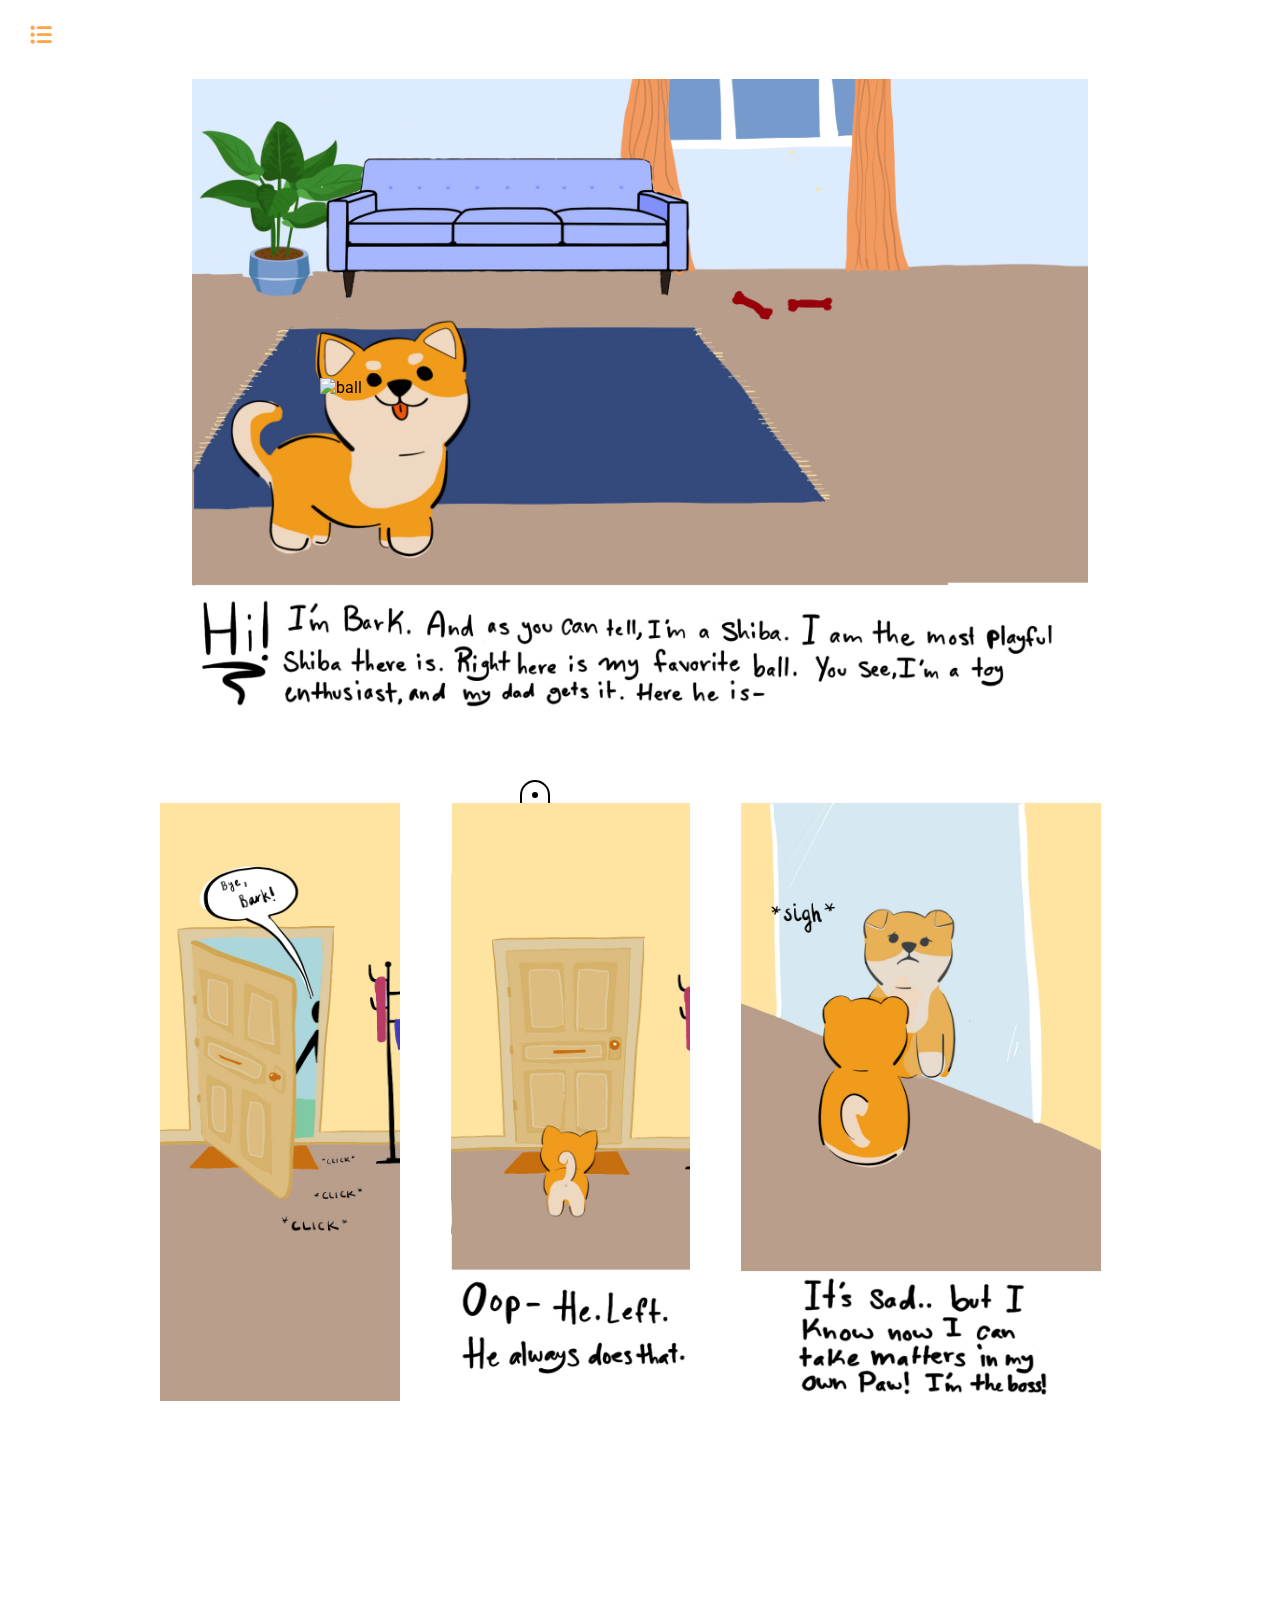
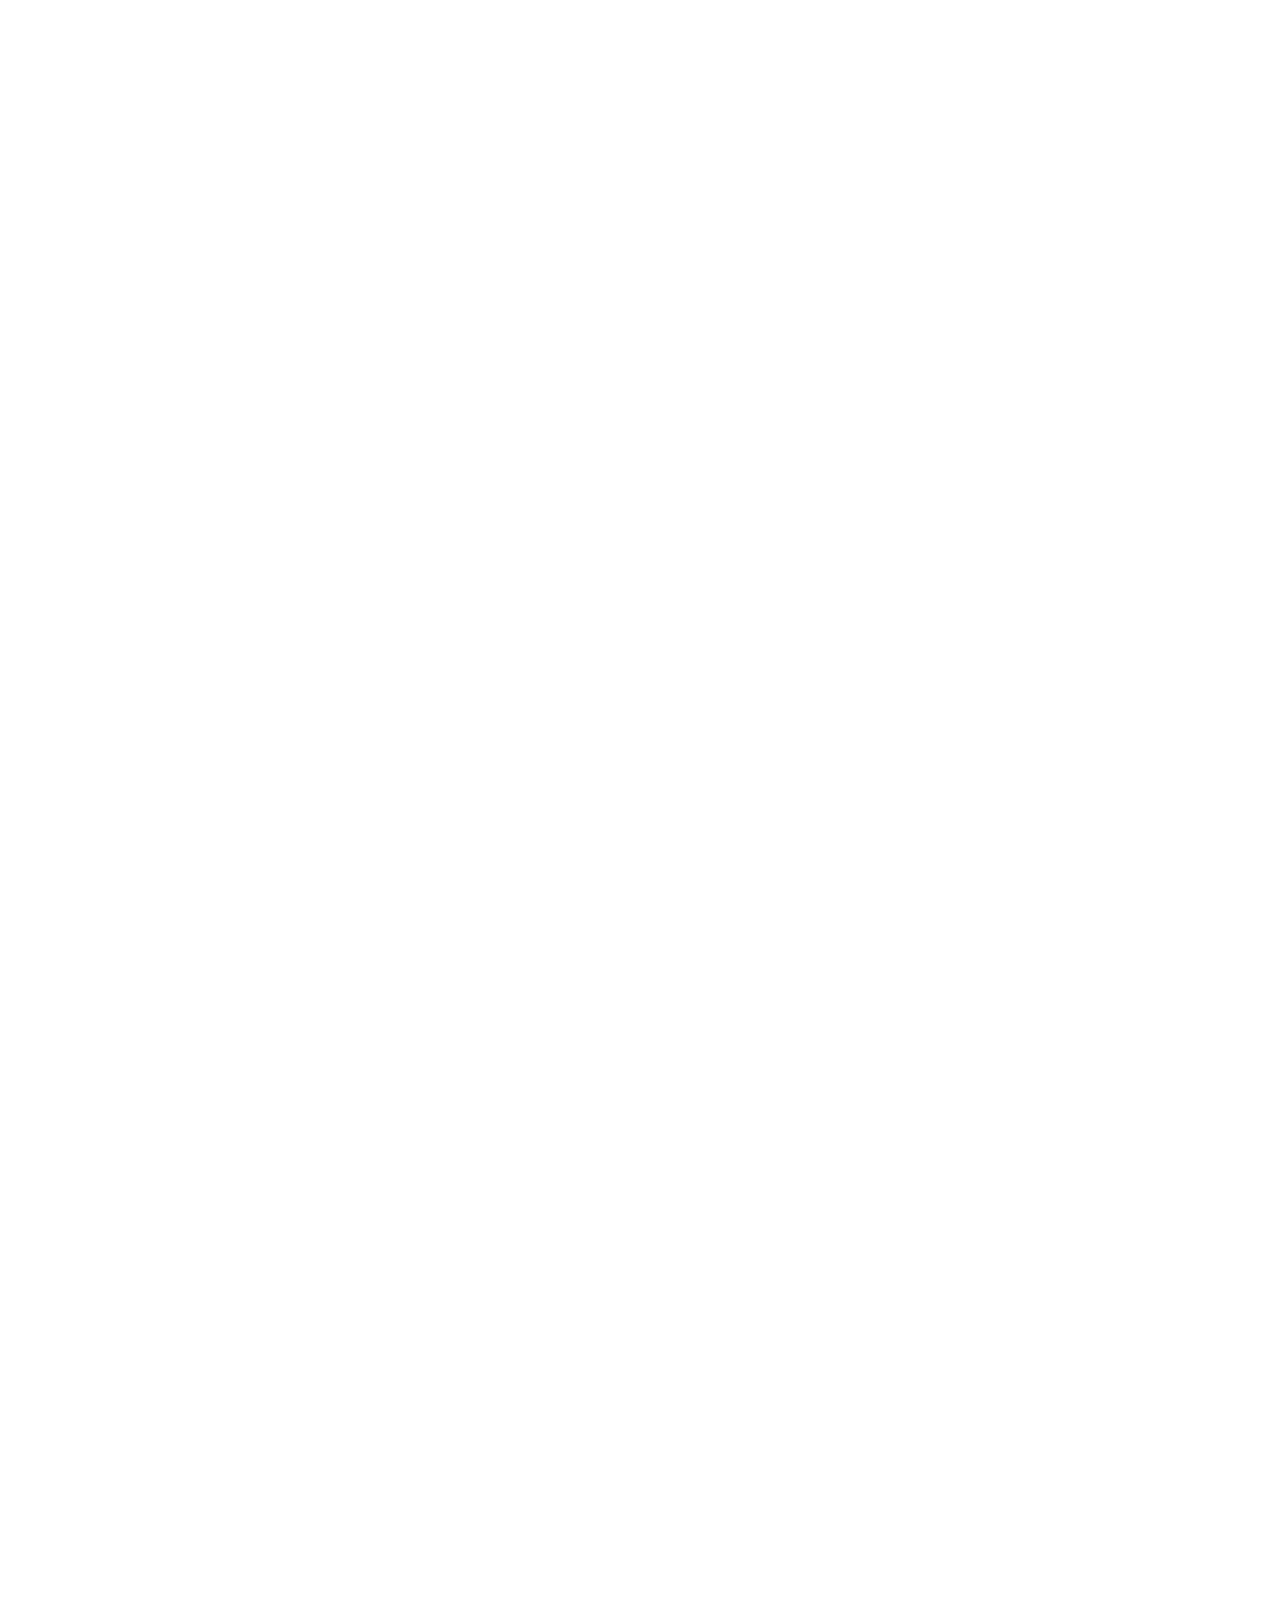
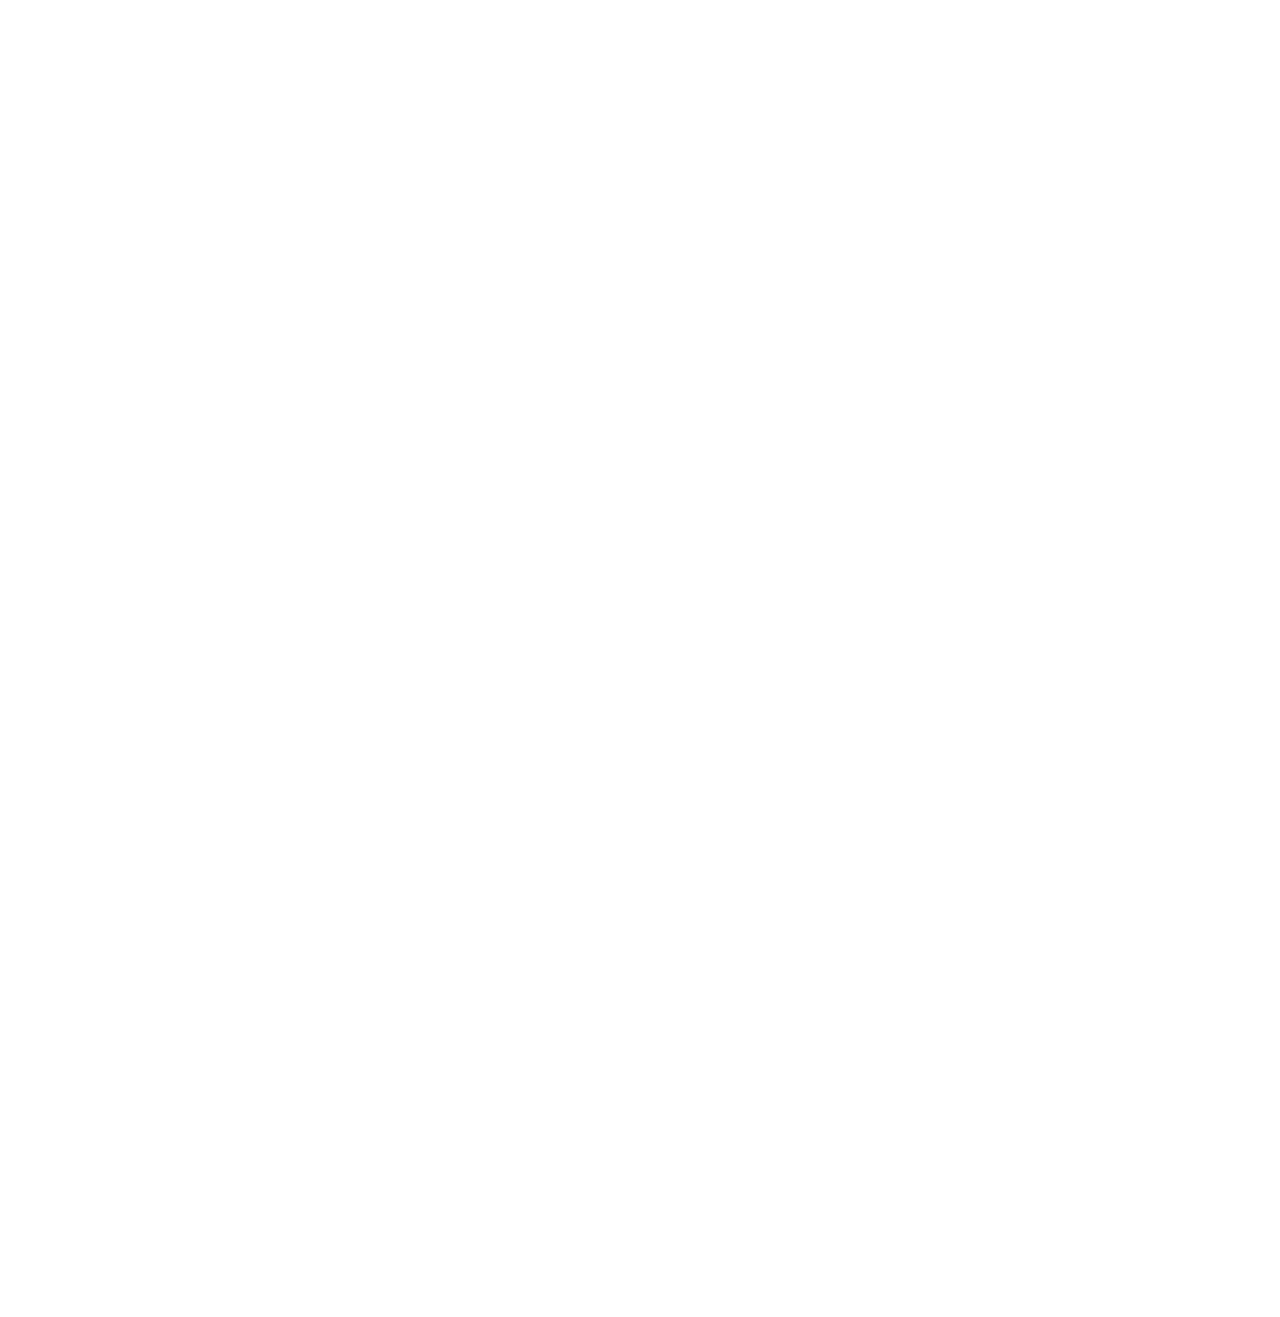
==== commit dc84e307: "button+alignment" ====
--- a/ComicWebsite/index.html
+++ b/ComicWebsite/index.html
@@ -54,19 +54,16 @@
 			<div id="main">
 				<!-- Title Panel -->
 				<div class = "panel" id = "pan0">
-					<audio controls autoplay>
-  					<source src="sounds/barkBarking.mp3">
-					</audio>
 					<img src="panels/title.png" alt="panel0"> <!--id links to a tag above-->
 					<div class = "subpanel">
-						<!-- Sub divs for sub panels if needed -->
+						<a href="#pan1"><span></span> </a>
 					</div>
 				</div>
 
 				<!--Panel1-->
 				<div class = "panel" id = "pan1">
-					<img src="panels/1.jpg" class="pan1-back" alt="panel1" data-aos="fade-up" data-aos-duration="800"> <!--id links to a tag above-->
-					<img src="panels/ball.png" id = "ball" class="pan1-front" alt="ball" data-aos="fade-up" data-aos-duration="800">
+					<img src="panels/1.jpg" class="pan1-back" alt="panel1" data-aos="fade-up"> <!--id links to a tag above-->
+					<img src="panels/ball.png" id = "ball" class="pan1-front" alt="ball" data-aos="fade-up">
 					<div class = "subpanel">
 						<!-- Sub divs for sub panels if needed -->
 					</div>
@@ -77,15 +74,15 @@
 
 					<div class = "subpanel">
 						<div class = "img1">
-							<img src="panels/2.jpg" alt="panel2" data-aos="fade-right" data-aos-duration="800"> <!--id links to a tag above-->
+							<img src="panels/2.jpg" alt="panel2" data-aos="fade-right"> <!--id links to a tag above-->
 						</div>
 
 						<div class= "img2">
-							<img src="panels/3.jpg" alt="panel2" data-aos="fade-up" data-aos-delay="400" data-aos-duration="800"> <!--id links to a tag above-->
+							<img src="panels/3.jpg" alt="panel2" data-aos="fade-up" data-aos-delay="400" > <!--id links to a tag above-->
 						</div>
 
 						<div class = "img3">
-							<img src="panels/4.jpg" alt="panel2" data-aos="fade-left" data-aos-delay="900" data-aos-duration="800"> <!--id links to a tag above-->
+							<img src="panels/4.jpg" alt="panel2" data-aos="fade-left" data-aos-delay="900"> <!--id links to a tag above-->
 						</div>
 						<!-- Sub divs for sub panels if needed -->
 					</div>
@@ -93,7 +90,7 @@
 
 				<!--Panel1-->
 				<div class = "panel" id = "pan3">
-					<img src="panels/5.jpg" alt="panel3" data-aos="fade-up" data-aos-duration="800"> <!--id links to a tag above-->
+					<img src="panels/5.jpg" alt="panel3" data-aos="fade-up"> <!--id links to a tag above-->
 					<div class = "subpanel">
 						<!-- Sub divs for sub panels if needed -->
 					</div>
@@ -104,15 +101,15 @@
 				<div class = "panel" id = "pan4">
 					<div class = "subpanel">
 						<div class = "img1">
-							<img src="panels/6.jpg" alt="panel4" data-aos="fade-right" data-aos-duration="800"> <!--id links to a tag above-->
+							<img src="panels/6.jpg" alt="panel4" data-aos="fade-right" data-aos-delay = "100"> <!--id links to a tag above-->
 						</div>
 
 						<div class= "img2">
-							<img src="panels/7.jpg" alt="panel4" data-aos="zoom-in" data-aos-delay="400" data-aos-duration="800"> <!--id links to a tag above-->
+							<img src="panels/7.jpg" alt="panel4" data-aos="zoom-in" data-aos-delay="400" > <!--id links to a tag above-->
 						</div>
 
 						<div class = "img3">
-							<img src="panels/8.jpg" alt="panel4" data-aos="fade-left" data-aos-delay="900" data-aos-duration="800"> <!--id links to a tag above-->
+							<img src="panels/8.jpg" alt="panel4" data-aos="fade-left" data-aos-delay="900" > <!--id links to a tag above-->
 						</div>
 					</div>
 				</div>
@@ -120,21 +117,21 @@
 				<div class = "panel" id = "pan5">
 					<div class = "subpanel">
 						<div class = "img4">
-							<img src="panels/9.jpg" alt="panel5" data-aos="fade-right" data-aos-duration="800"> <!--id links to a tag above-->
+							<img src="panels/9.jpg" alt="panel5" data-aos="fade-right"> <!--id links to a tag above-->
 						</div>
 
 						<div class= "img5">
-							<img src="panels/10.jpg" alt="panel5" data-aos="zoom-in" data-aos-delay="400" data-aos-duration="800"> <!--id links to a tag above-->
+							<img src="panels/10.jpg" alt="panel5" data-aos="zoom-in" data-aos-delay="400"> <!--id links to a tag above-->
 						</div>
 
 						<div class = "img6">
-							<img src="panels/11.jpg" alt="panel5" data-aos="fade-left" data-aos-delay="900" data-aos-duration="800"> <!--id links to a tag above-->
+							<img src="panels/11.jpg" alt="panel5" data-aos="fade-left" data-aos-delay="900"> <!--id links to a tag above-->
 						</div>
 					</div>
 				</div>
 
 				<div class = "panel" id = "pan6">
-					<img src="panels/12.jpg" alt="panel6" data-aos="fade-up" data-aos-duration="800"> <!--id links to a tag above-->
+					<img src="panels/12.jpg" alt="panel6" data-aos="fade-up"> <!--id links to a tag above-->
 					<div class = "subpanel">
 						<!-- Sub divs for sub panels if needed -->
 					</div>
--- a/ComicWebsite/style.css
+++ b/ComicWebsite/style.css
@@ -58,7 +58,7 @@
 
 .header { /*defining dimensions for page with the sidebar toggled on inititally*/
 	position: absolute;
-	top: 0;
+	top: 0px;
     margin-left: 225px;
     font-size: 22px;
     /*adding transition to synch with sidebar*/
@@ -175,9 +175,9 @@
 	height: 90%;
 }
 
-#pan0{
-	margin-top: -60px;
-	padding-bottom: 60px;
+#pan0{ /* IMPORTANT */
+	margin-top: -80px;
+	/* ADDING PADDING TO BOTTOM TAKES LAST PANEL OUT OF FRAME */
 }
 
 /* #pan6{
@@ -190,47 +190,16 @@
 	align-self: center;
 }
 
-.section{
-	display: flex;
-	flex-direction: column;
-	flex: 1;
-	margin: 20px;
-	filter:  drop-shadow(2px 2px 4px #888888);
-	background-color: aliceblue;
-	width: 80%;
-	justify-content: center;
+.wrapper{
+	margin-top: 150px;
+}
+
+#team{
+	margin-bottom: 250px;
 }
 
 .content{
 	display: flex;
-}
-
-
-.section h3, b{
-
-	padding-top: 30px;
-	padding-bottom: 10px;
-	color:  #004d4d;
-	font-family: 'Roboto Serif', sans-serif;
-	font-weight: bold;
-	font-style: italic;
-	text-align: center;
-
-}
-
-.section h5{
-	flex: 1;
-	font-size: 1.4rem;
-	color:  #004d4d;
-	margin-top: 30px;
-	margin-left: 40px;
-	margin-bottom: 50px;
-	min-width: 400px;
-	max-width: 900px;
-}
-
-.section:hover{
-	background-color: #ffffe6;
 }
 
 .cast{
@@ -241,18 +210,19 @@
 	flex: 1;
 }
 
+.person div{
+	text-align: center;
+	font-family: 'Roboto Serif', serif;
+	font-size: 20px;
+	color: #ff8000;
+	padding: 10px;
+	font-weight: 600;
+}
+
 .person .cont{
 	text-align: center;
 	font-family: 'Roboto', serif;
-	color: #004d4d;
-	padding: 10px;
-	font-weight: 600;
-}
-
-.person div{
-	text-align: center;
-	font-family: 'Roboto Serif', serif;
-	color: #004d4d;
+	color: #ff8000;
 	padding: 10px;
 	font-weight: 600;
 }
@@ -267,6 +237,70 @@
 
 
 
+#pan0 .subpanel a {
+  	padding-bottom: 80px;
+}
+#pan0 .subpanel a span{
+  position: absolute;
+  top: calc(100% - 250px);
+  left: calc(100% - 650px);
+  width: 30px;
+  height: 50px;
+  border: 2px solid black;
+  border-radius: 50px;
+  box-sizing: border-box;
+  transition: all 0.9s ease;
+}
+#pan0 .subpanel a span::before {
+  position: absolute;
+  top: 10px;
+  left: 50%;
+  content: '';
+  width: 6px;
+  height: 6px;
+  margin-left: -3px;
+  background-color: black;
+  border-radius: 100%;
+  box-sizing: border-box;
+	-webkit-animation: sdb10 2s infinite;
+  animation: sdb10 2s infinite;
+  box-sizing: border-box;
+}
+@-webkit-keyframes sdb10 {
+  0% {
+    -webkit-transform: translate(0, 0);
+    opacity: 0;
+  }
+  40% {
+    opacity: 1;
+  }
+  80% {
+    -webkit-transform: translate(0, 20px);
+    opacity: 0;
+  }
+  100% {
+    opacity: 0;
+  }
+}
+@keyframes sdb10 {
+  0% {
+    transform: translate(0, 0);
+    opacity: 0;
+  }
+  40% {
+    opacity: 1;
+  }
+  80% {
+    transform: translate(0, 20px);
+    opacity: 0;
+  }
+  100% {
+    opacity: 0;
+  }
+}
+
+
+
 body.active .sidebar{ /*if sidebar is active*/
     left: -225px;
 }
@@ -280,5 +314,7 @@
 	top: 45%;
 	left: 25%;
 }
-
-
+body.active #pan0 .subpanel a, body.active #pan0 .subpanel a span{
+	top: calc(100% - 120px);
+  	left: calc(100% - 760px);
+}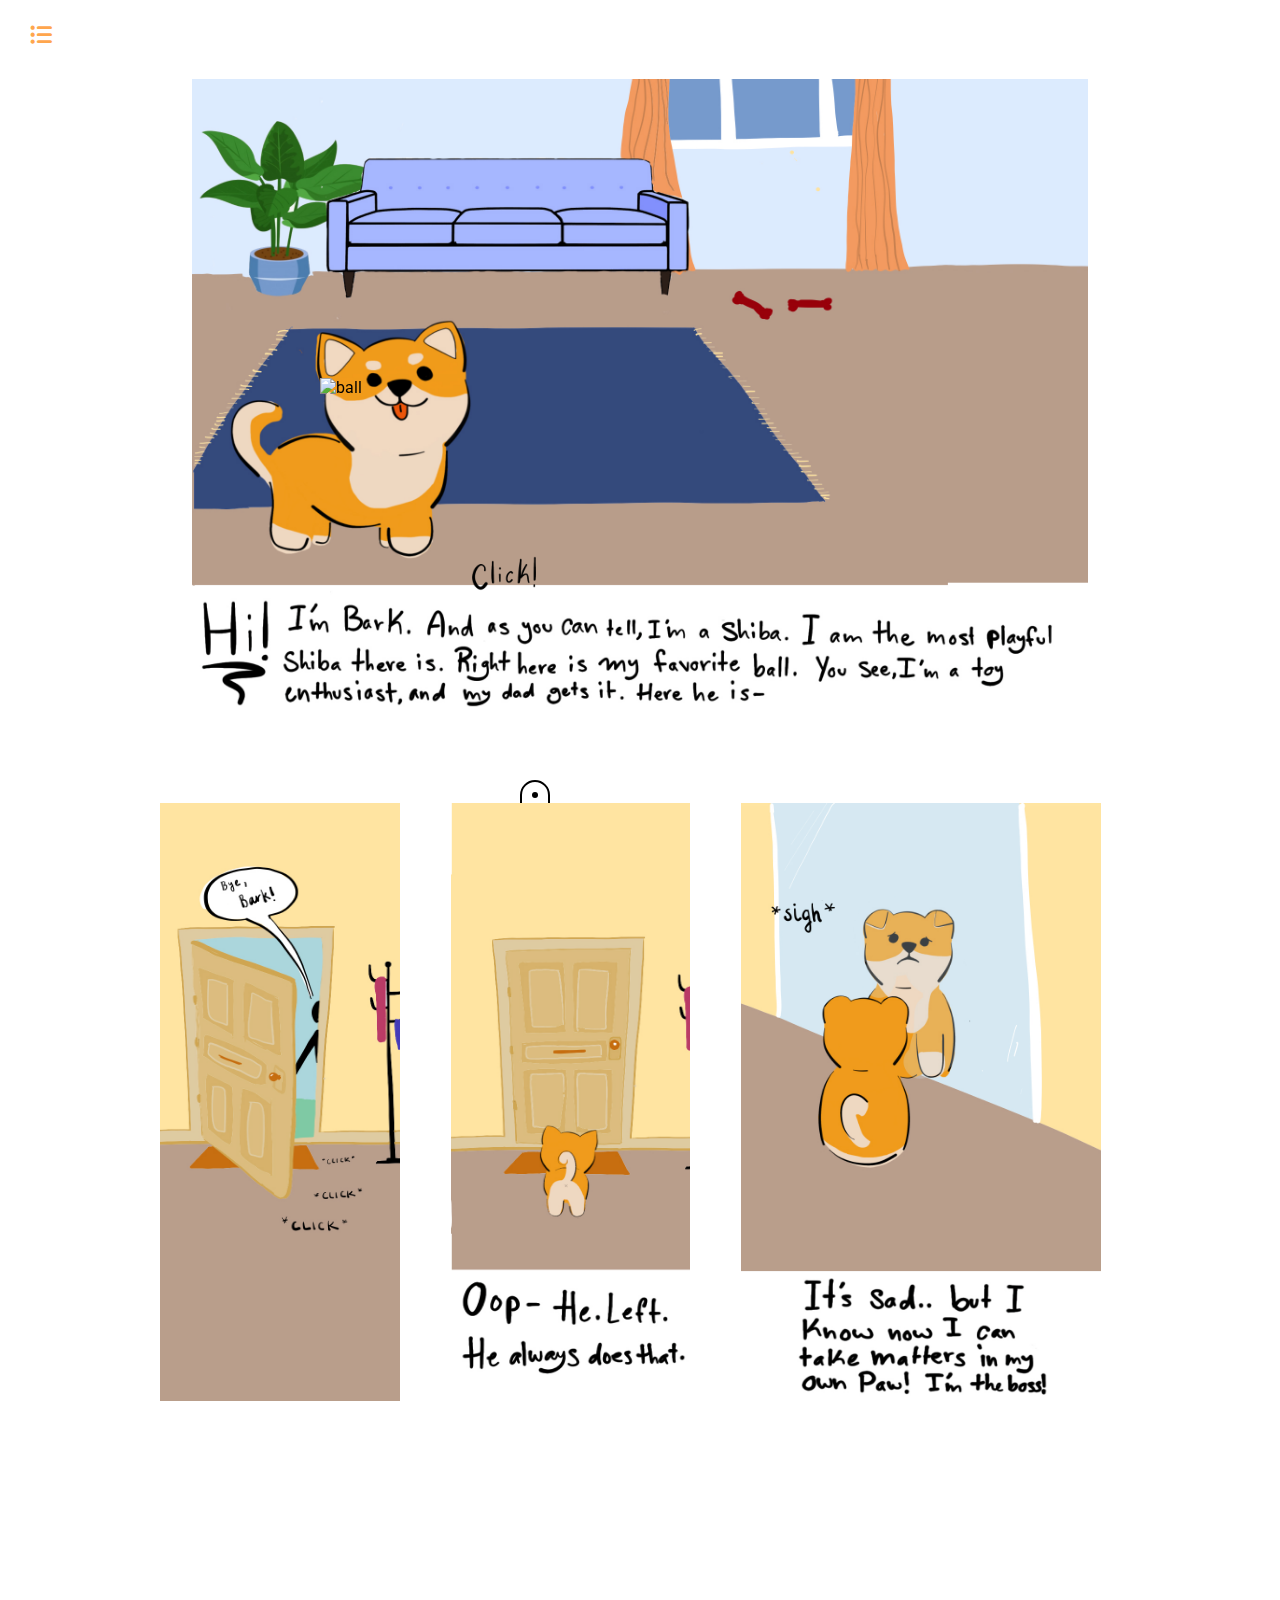
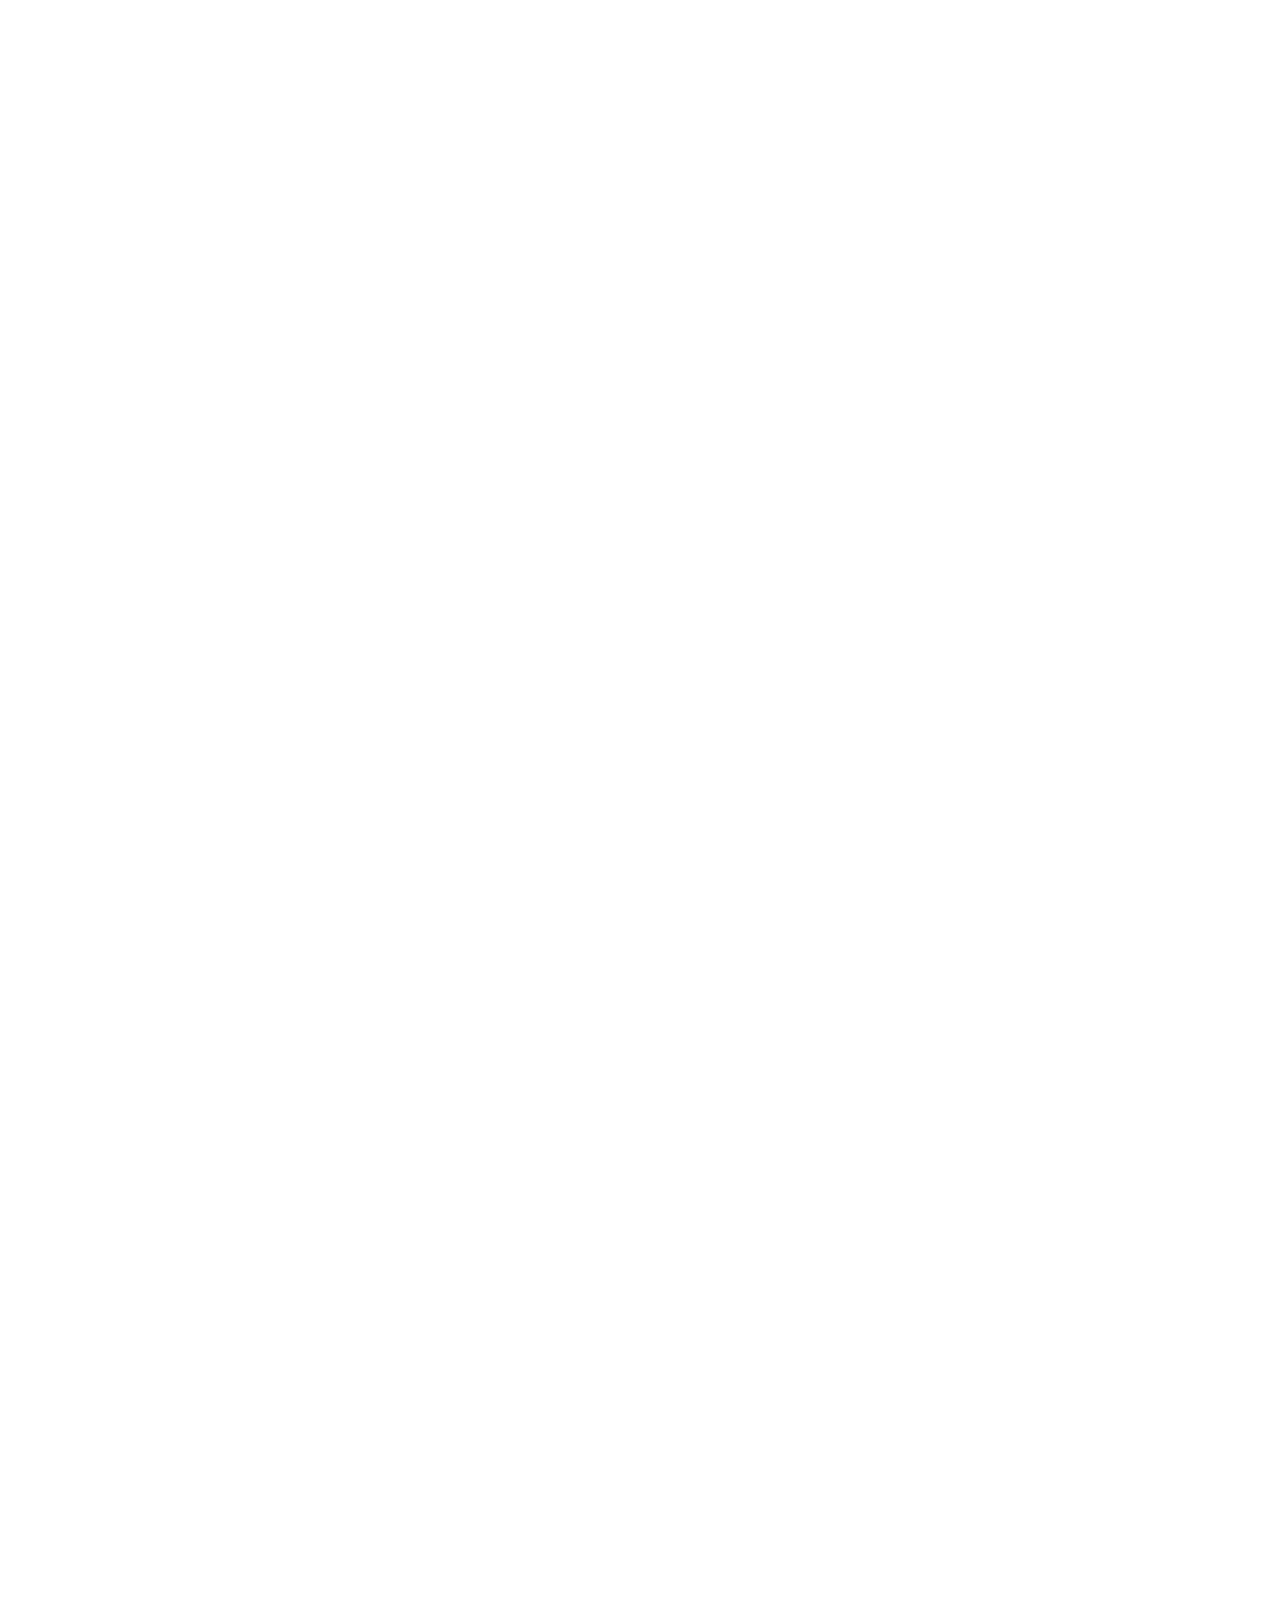
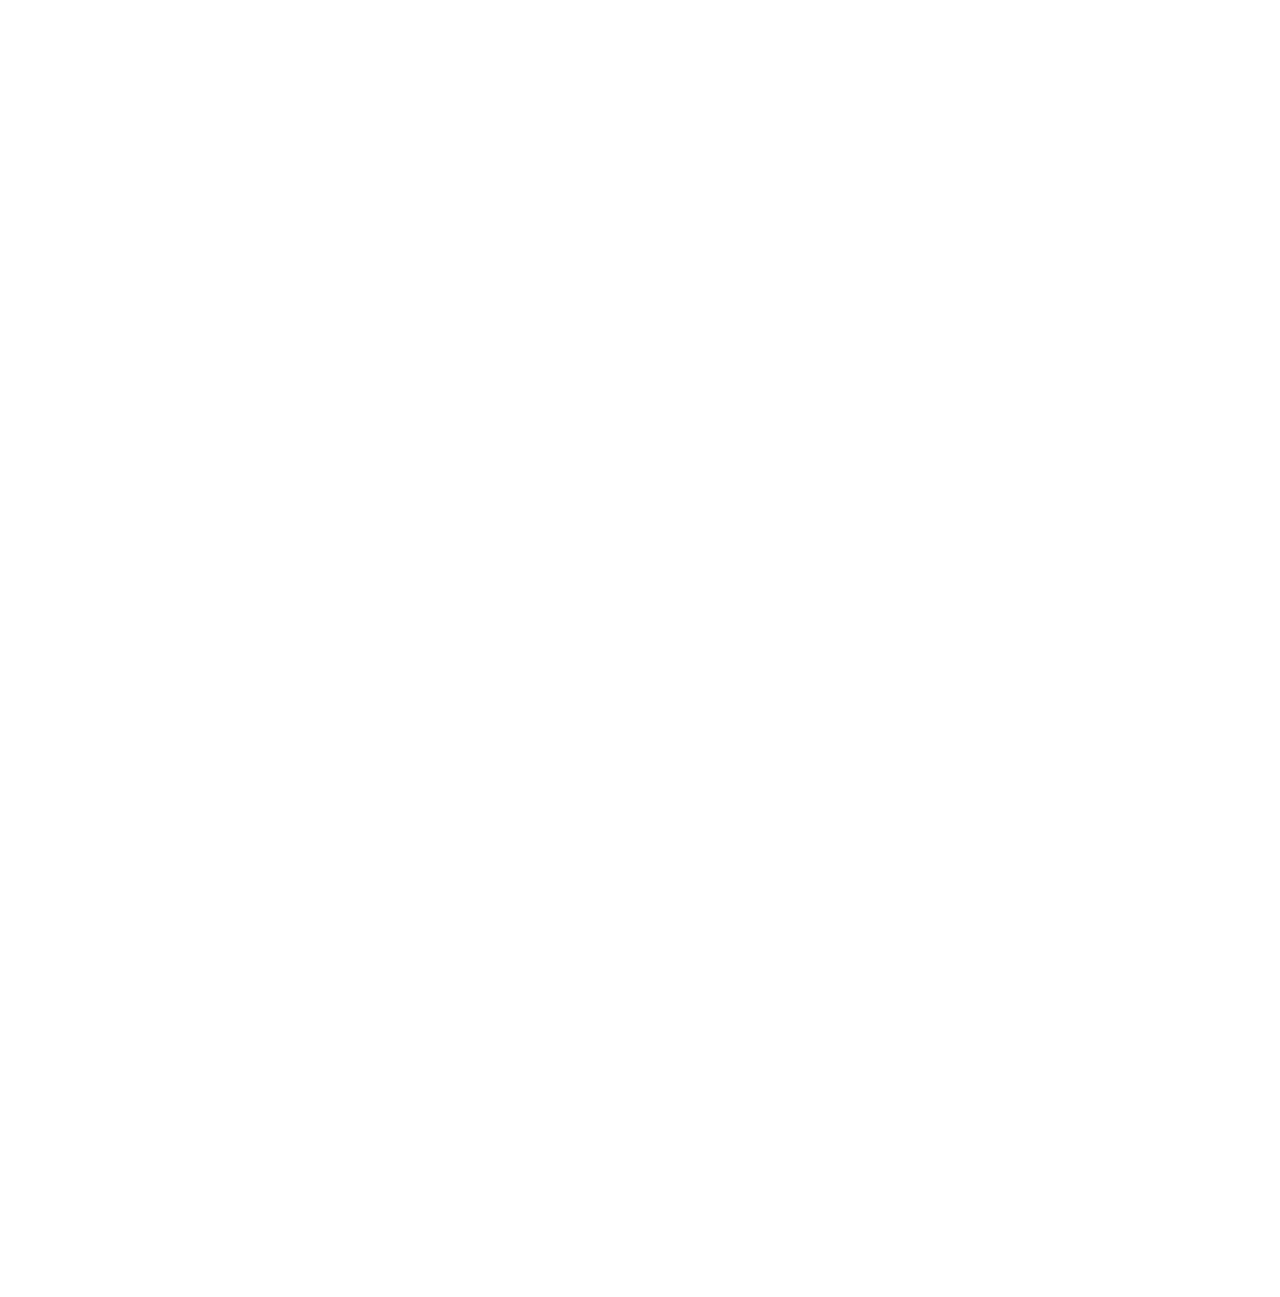
==== commit fc703d06: "final" ====
--- a/ComicWebsite/index.html
+++ b/ComicWebsite/index.html
@@ -2,13 +2,15 @@
 <html lang = "en" dir = "ltr">
 	<head>
 		<meta charset="utf-8">
-		<title>ComixSite</title>
+		<title>The Goodest Boy</title>
+		<link rel="icon" type="image/x-icon" href="panels/favicon.ico">
 		<link rel="stylesheet" href="style.css">
 		<link rel="stylesheet" href="https://cdnjs.cloudflare.com/ajax/libs/font-awesome/6.0.0/css/all.min.css">
 		<link href="https://unpkg.com/aos@2.3.1/dist/aos.css" rel="stylesheet">
 		<script src="https://unpkg.com/aos@2.3.1/dist/aos.js"></script>
 		<script src="https://cdnjs.cloudflare.com/ajax/libs/howler/2.2.3/howler.js"></script>
 		<script src = "jquery-3.6.0.min.js"></script>
+		<script src = "https://ajax.googleapis.com/ajax/libs/jqueryui/1.11.3/jquery-ui.min.js"> </script>
 		<!-- <script src="howler.min.js"></script> -->
 		<script src="script.js" defer></script>
 
@@ -27,7 +29,7 @@
 						</a>
 					</li>
 
-					<li><a href="#synopsis">
+					<li><a href="bloopers.html">
 						<span class="icon"><i class="fas fa-hand-peace"></i></span>
 						<span class="text">Bloopers</span>
 						</a>
@@ -64,6 +66,7 @@
 				<div class = "panel" id = "pan1">
 					<img src="panels/1.jpg" class="pan1-back" alt="panel1" data-aos="fade-up"> <!--id links to a tag above-->
 					<img src="panels/ball.png" id = "ball" class="pan1-front" alt="ball" data-aos="fade-up">
+					<img src="panels/click.png" id="click"  alt="click-text" data-aos="fade-up">
 					<div class = "subpanel">
 						<!-- Sub divs for sub panels if needed -->
 					</div>
@@ -90,10 +93,13 @@
 
 				<!--Panel1-->
 				<div class = "panel" id = "pan3">
-					<img src="panels/5.jpg" alt="panel3" data-aos="fade-up"> <!--id links to a tag above-->
-					<div class = "subpanel">
-						<!-- Sub divs for sub panels if needed -->
-					</div>
+					<img src="panels/5.jpg" class ="pan3-back" alt="panel3" data-aos="fade-up"> <!--id links to a tag above-->
+					<img src="panels/beef.png" class="pan3-front" id ="beef" alt="beef" data-aos="fade-up" data-aos-anchor-placement="top-bottom">
+					<img src="panels/chicken.png" class="pan3-front" id ="chicken" alt="chicken" data-aos="fade-up" data-aos-anchor-placement="top-bottom">
+					<img src="panels/fish.png" class="pan3-front" id ="fish" alt="fish" data-aos="fade-up" data-aos-anchor-placement="top-bottom">
+					<img src="panels/noFood.png" class="pan3-front" id ="no-food" alt="no-food" data-aos="fade-up"data-aos-anchor-placement="top-bottom">
+					<img src="panels/food.png" class="pan3-front" id ="food" alt="food" data-aos="fade-up"data-aos-anchor-placement="top-bottom">
+					<img src="panels/playfulBark.png" id ="playful-Bark" alt="playful-Bark" data-aos="fade-up"data-aos-anchor-placement="top-bottom">
 				</div>
 
 
@@ -131,7 +137,10 @@
 				</div>
 
 				<div class = "panel" id = "pan6">
-					<img src="panels/12.jpg" alt="panel6" data-aos="fade-up"> <!--id links to a tag above-->
+					<img src="panels/12.jpg" class="pan6-back" alt="panel6" data-aos="fade-up"> <!--id links to a tag above-->
+				
+      				<img src="panels/redoButton.png" class="scrollup" alt="scroll to top" width="400px" data-aos="fade-up">
+    			
 					<div class = "subpanel">
 						<!-- Sub divs for sub panels if needed -->
 					</div>
@@ -142,7 +151,12 @@
 
 
 			</div>
+
+			 
 		</div>
+
+ 
+
 
 	</body>
 
--- a/ComicWebsite/style.css
+++ b/ComicWebsite/style.css
@@ -136,6 +136,15 @@
 	left: calc(23%);
 	transition: transform 0.9s ease;
 }
+
+#click {
+	position:  absolute; 
+	z-index: 2;
+	max-width: 100px;
+	max-height: 100px;
+	top: calc(70%);
+	left: calc(35%);
+}
 .img1{
 	flex: 1;
 	text-align: right;
@@ -156,6 +165,53 @@
 	width:85%;
 }
 
+#pan3 {
+	position: relative;
+}
+.pan3-back {
+	position: relative;
+}
+
+.pan3-front {
+	position: absolute;
+	z-index: 2;
+	max-width: 200px;
+	max-height: 200px;
+	transition: transform 0.9s ease;
+}
+#playful-Bark {
+	position: absolute;
+	z-index: 2;
+	max-width: 45%;
+	max-height: 65%;
+	top: calc(21.8%);
+	left: calc(8.95%);
+	display: none;
+}
+#no-food {
+	top: calc(57%);
+	left: calc(35%);
+}
+#food {
+	display: none;
+	top: calc(57%);
+	left: calc(35%);
+}
+
+#beef {
+	top: calc(57%);
+	left: calc(50%);
+}
+
+#chicken {
+	top: calc(57%);
+	left: calc(60%);
+}
+#fish {
+	top: calc(57%);
+	left: calc(70%);
+}
+
 .img4{
 	flex: 1;
 	text-align: right;
@@ -191,7 +247,7 @@
 }
 
 .wrapper{
-	margin-top: 150px;
+	margin-top: 120px;
 }
 
 #team{
@@ -225,6 +281,8 @@
 	color: #ff8000;
 	padding: 10px;
 	font-weight: 600;
+	margin-left: 100px;
+	margin-right: 100px;
 }
 
 .person img{
@@ -235,6 +293,11 @@
 	margin:  0 auto;
 }
 
+.person iframe{
+	display: block;
+	padding-top: 20px;
+	margin:  0 auto;
+}
 
 
 #pan0 .subpanel a {
@@ -317,4 +380,27 @@
 body.active #pan0 .subpanel a, body.active #pan0 .subpanel a span{
 	top: calc(100% - 120px);
   	left: calc(100% - 760px);
-}+}
+
+body.active .pan3-front{
+	top: 50px;
+	left : -50px;
+}
+
+#pan6 {
+	position: relative;
+}
+
+.pan6-back {
+	position: relative;
+}
+
+.scrollup {
+  max-width:  360px;
+  max-height: 360px;
+  z-index: 2;
+  position: absolute;
+  display: none;
+  bottom: calc(55.2%);
+  left: calc(6.7%);
+}
